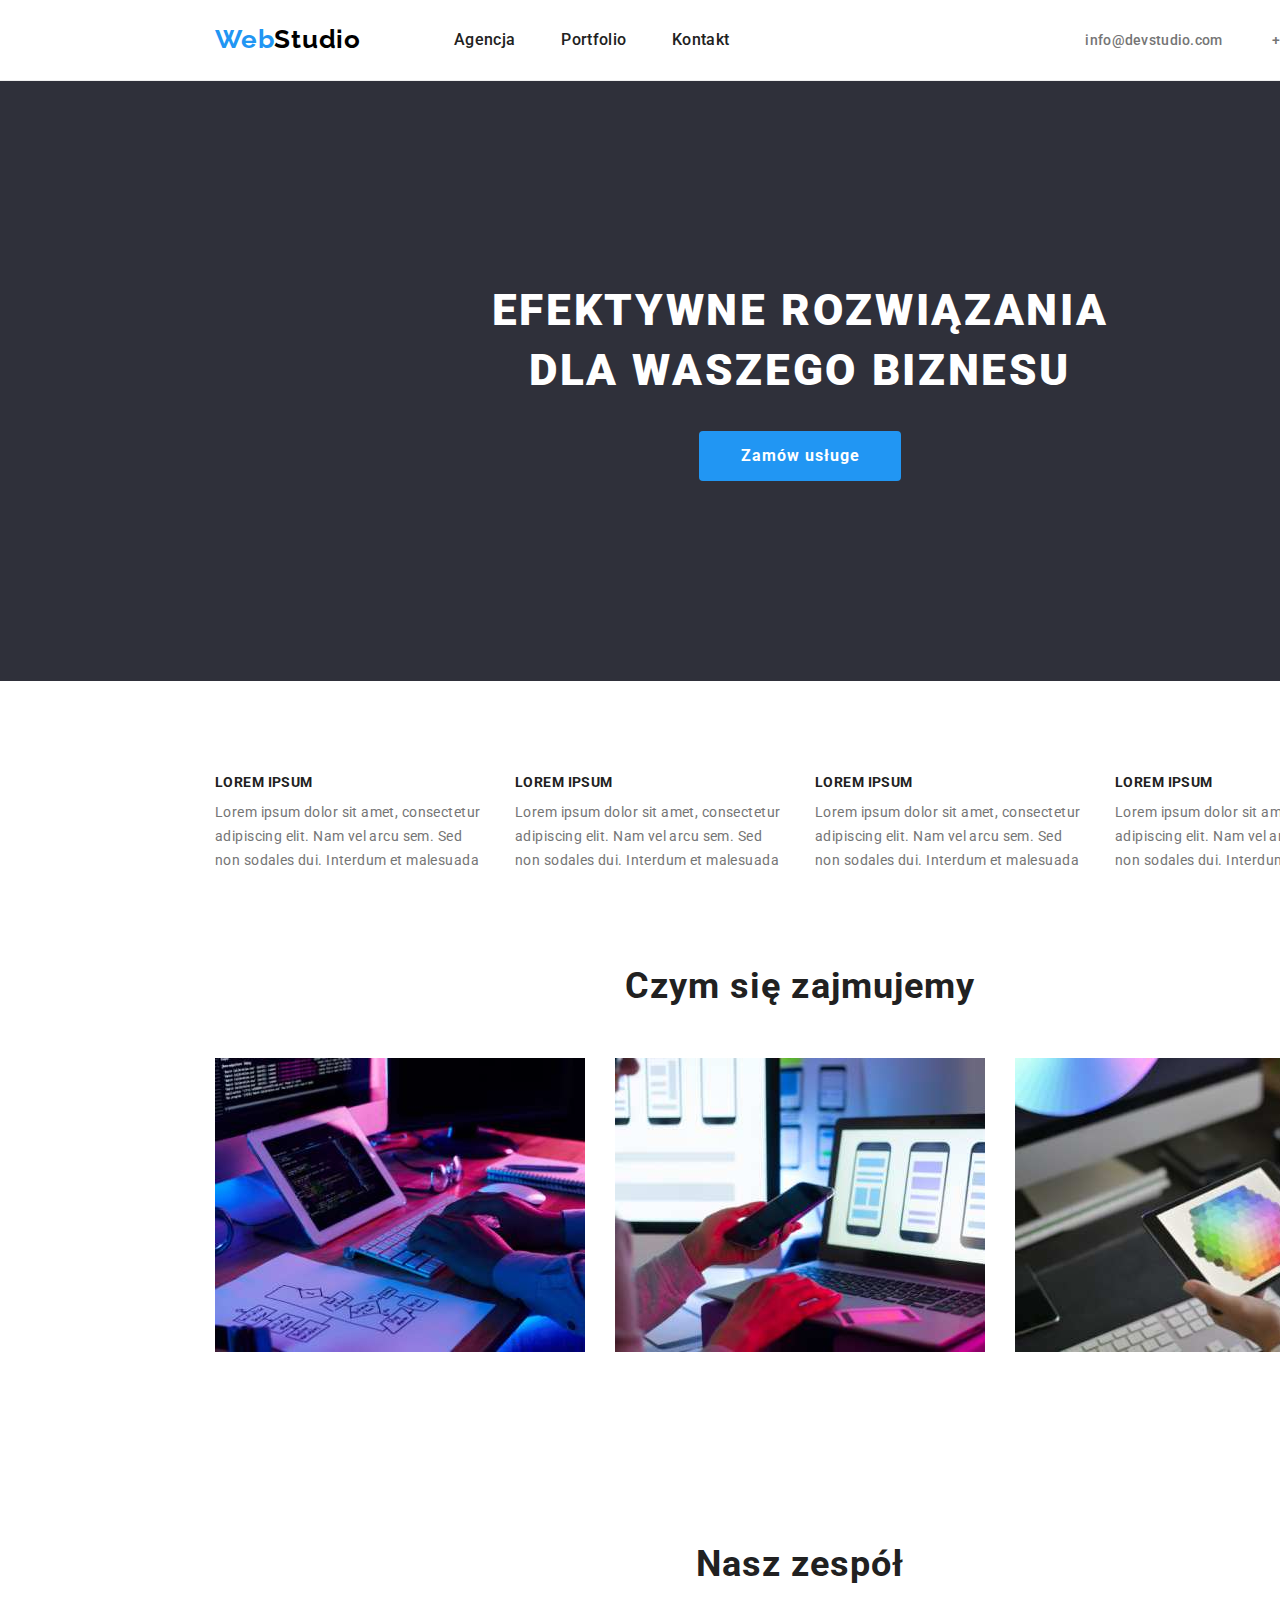
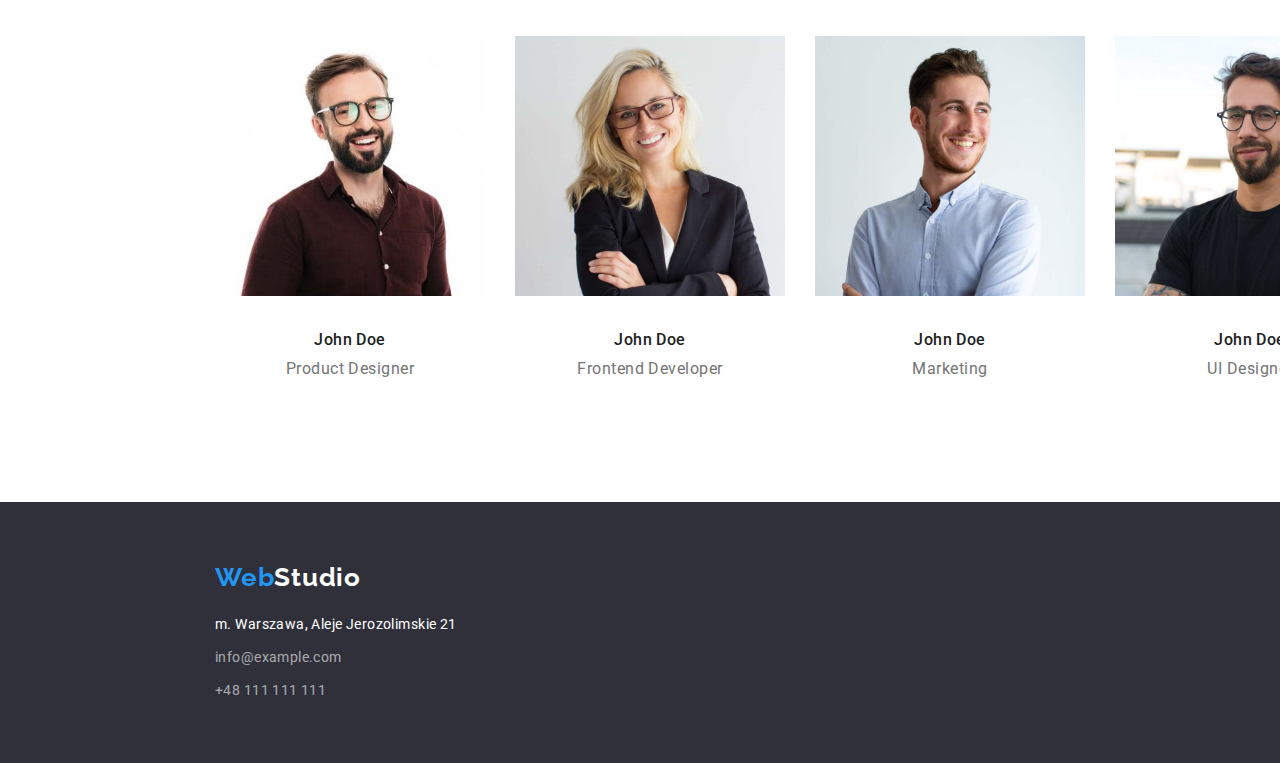
==== index.html @ 5341c06a "Initial commit" ====
<!DOCTYPE html>
<html lang="pl">
  <head>
    <meta charset="UTF-8" />
    <meta http-equiv="X-UA-Compatible" content="IE=edge" />
    <meta name="viewport" content="width=device-width, initial-scale=1.0" />
    <title>WebStudio</title>
    <link
      rel="styleshet"
      href="https://cdn.jsdelivr.net/npm/modern-normalize/modern-normalize.css"
    />
    <link rel="preconnect" href="https://fonts.googleapis.com" />
    <link rel="preconnect" href="https://fonts.gstatic.com" crossorigin />
    <link
      href="https://fonts.googleapis.com/css2?family=Raleway:wght@700&family=Roboto:wght@400;500;700;900&display=swap"
      rel="stylesheet"
    />
    <link href="./css/styles.css" rel="stylesheet" />
  </head>
  <body>
    <div class="border-header">
      <header class="heder-description container">
        <div class="header-section">
          <a class="header-logo" href="./index.html"
            ><span class="in-logo">Web</span>Studio</a
          >
          <nav class="navigation-description">
            <ul class="main-menu">
              <li class="nav-item">
                <a class="menu" href="./index.html">Agencja</a>
              </li>
              <li class="nav-item">
                <a class="menu" href="./portfolio.html">Portfolio</a>
              </li>
              <li class="nav-item"><a class="menu" href="#">Kontakt</a></li>
            </ul>
          </nav>
          <ul class="contact">
            <li>
              <a class="header-contact" href="mailto:info@devstudio.com"
                >info@devstudio.com</a
              >
            </li>
            <li>
              <a class="header-contact" href="tel:+48111111111"
                >+48 111 111 111</a
              >
            </li>
          </ul>
        </div>
      </header>
    </div>
    <div>
      <section class="descryption section">
        <h1 class="main-header-title">
          EFEKTYWNE ROZWIĄZANIA DLA WASZEGO BIZNESU
        </h1>
        <button class="main-button" type="button">Zamów usługe</button>
      </section>
    </div>

    <main class="container">
      <section class="section1-style section">
        <ul class="paragraph-style">
          <li>
            <h4 class="paragraph-title">LOREM IPSUM</h4>
            <p class="paragraph-text">
              Lorem ipsum dolor sit amet, consectetur adipiscing elit. Nam vel
              arcu sem. Sed non sodales dui. Interdum et malesuada
            </p>
          </li>
          <li>
            <h4 class="paragraph-title">LOREM IPSUM</h4>
            <p class="paragraph-text">
              Lorem ipsum dolor sit amet, consectetur adipiscing elit. Nam vel
              arcu sem. Sed non sodales dui. Interdum et malesuada
            </p>
          </li>
          <li>
            <h4 class="paragraph-title">LOREM IPSUM</h4>
            <p class="paragraph-text">
              Lorem ipsum dolor sit amet, consectetur adipiscing elit. Nam vel
              arcu sem. Sed non sodales dui. Interdum et malesuada
            </p>
          </li>
          <li>
            <h4 class="paragraph-title">LOREM IPSUM</h4>
            <p class="paragraph-text">
              Lorem ipsum dolor sit amet, consectetur adipiscing elit. Nam vel
              arcu sem. Sed non sodales dui. Interdum et malesuada
            </p>
          </li>
        </ul>
      </section>

      <sections class="section2-style section">
        <h2 class="section-title">Czym się zajmujemy</h2>

        <ul class="work-specification">
          <li>
            <img
              src="./images/computer.jpg"
              alt="hand on keybord"
              width="370"
              height="294"
            />
          </li>
          <li>
            <img
              src="./images/remote-control.jpg"
              alt="remote control"
              width="370"
              height="294"
            />
          </li>
          <li>
            <img
              src="./images/tablet.jpg"
              alt="tablet"
              width="370"
              height="294"
            />
          </li>
        </ul>
      </sections>

      <section class="section3-style section">
        <h2 class="section-title">Nasz zespół</h2>
        <ul class="team">
          <li>
            <figure class="team-item">
              <img
                src="./images/product-designer.jpg"
                alt="product designer"
                width="270"
                height="260"
              />
              <figcaption class="team-item-description">
                <h4 class="team-names">John Doe</h4>
                <p class="position-name">Product Designer</p>
              </figcaption>
            </figure>
          </li>

          <li>
            <figure class="team-item">
              <img
                src="./images/frontend-developer.jpg"
                alt="frontend-developer"
                width="270"
                height="260"
              />
              <figcaption class="team-item-description">
                <h4 class="team-names">John Doe</h4>
                <p class="position-name">Frontend Developer</p>
              </figcaption>
            </figure>
          </li>
          <li>
            <figure class="team-item">
              <img
                src="./images/marketing.jpg"
                alt="marketing"
                width="270"
                height="260"
              />
              <figcaption class="team-item-description">
                <h4 class="team-names">John Doe</h4>
                <p class="position-name">Marketing</p>
              </figcaption>
            </figure>
          </li>
          <li>
            <figure class="team-item">
              <img
                src="./images/ui-designer.jpg"
                alt="ui-designer"
                width="270"
                height="260"
              />
              <figcaption class="team-item-description">
                <h4 class="team-names">John Doe</h4>
                <p class="position-name">UI Designer</p>
              </figcaption>
            </figure>
          </li>
        </ul>
      </section>
    </main>
    <footer class="footer-style">
      <div class="container">
        <a class="footer-logo" href="./index.html"
          ><span class="in-logo">Web</span>Studio</a
        >
        <address class="address-description">
          <ul class="addres">
            <li class="adress-style">m. Warszawa, Aleje Jerozolimskie 21</li>
            <li>
              <a class="footer-contact" href="mailto:info@example.com"
                >info@example.com</a
              >
            </li>
            <li>
              <a class="footer-contact" href="tel:+48111111111"
                >+48 111 111 111</a
              >
            </li>
          </ul>
        </address>
      </div>
    </footer>
  </body>
</html>
---- css/styles.css ----
:root {
  --primary-color: rgba(117, 117, 117, 1);
  --secondary-color: rgba(255, 255, 255, 1);
  --semi-white-color: rgba(255, 255, 255, 0.6);
  --primary-black: rgba(33, 33, 33, 1);
  --blue-color: rgba(33, 150, 243, 1);
  --main-button-color: rgba(245, 244, 250, 1);
  --secondary-black: rgba(0, 0, 0, 1);
  --header-background-color: rgba(236, 236, 236, 1);
  --dark-color: rgba(47, 48, 58, 1);
  --grey-color: rgba(238, 238, 238, 1);
}

body {
  font-family: "Roboto", sans-serif;
  color: var(--primary-color);
  background-color: var(--secondary-color);
  width: 1600px;
  margin: 0px auto;
}
.menu {
  color: var(--primary-black);
  font-size: 16px;
  font-weight: 500;
  line-height: 1.14;
  text-decoration: none;
  letter-spacing: 0.02em;
}

.main-header-title {
  color: var(--secondary-color);
  font-weight: 900;
  font-size: 44px;
  line-height: 1.36;
  letter-spacing: 0.06em;
}

.section-title {
  color: var(--primary-black);
  font-weight: 700;
  font-size: 36px;
  line-height: 1.16;
  letter-spacing: 0.03em;
}

.menu:hover,
.menu:focus {
  color: var(--blue-color);
}

.header-contact {
  color: inherit;
  font-size: 14px;
  font-weight: 500;
  line-height: 1.14;
  text-decoration: none;
  letter-spacing: 0.02em;
}

.header-contact:hover,
.header-contact:focus {
  color: var(--blue-color);
}

.footer-style {
  background-color: var(--dark-color);
  background-size: 1600px;
  font-family: inherit;
  font-size: 14px;
  line-height: 1.71;
  font-style: inherit;
  letter-spacing: 0.03em;
}

.address-description {
  font-family: inherit;
  font-size: 14px;
  line-height: 1.71;
  font-style: inherit;
  letter-spacing: 0.03em;
}

.adress-style {
  color: var(--secondary-color);
  font-family: inherit;
  font-size: 14px;
  line-height: 1.71;
  font-style: inherit;
  letter-spacing: 0.03em;
}

.footer-contact {
  color: var(--semi-white-color);
  text-decoration: none;
  font-family: inherit;
  font-size: 14px;
  line-height: 1.71;
  font-style: inherit;
  letter-spacing: 0.03em;
}

.footer-contact:hover,
.footer-contact:focus {
  color: var(--blue-color);
}

.descryption {
  background-color: var(--dark-color);
}

.header-logo {
  font-family: "Raleway";
  color: var(--secondary-black);
  font-size: 26px;
  font-weight: 700;
  line-height: 1.19;
  text-decoration: none;
  letter-spacing: 0.03em;
}

.footer-logo {
  font-family: "Raleway";
  color: var(--secondary-color);
  font-size: 26px;
  font-weight: 700;
  line-height: 1.19;
  text-decoration: none;
  letter-spacing: 0.03em;
}

.in-logo {
  color: var(--blue-color);
}

.main-button {
  cursor: pointer;
  font-family: inherit;
  font-size: 16px;
  font-weight: 700;
  line-height: 1.88;
  color: var(--secondary-color);
  letter-spacing: 0.06em;
  background-color: var(--blue-color);

  border: none;
  border-radius: 4px;
}

.main-button:hover,
.main-button:focus {
  background-color: var(--main-button-color);
  color: var(--blue-color);
}

.button {
  cursor: pointer;
  font-family: inherit;
  font-size: 16px;
  font-weight: 500;
  line-height: 1.62;
  color: var(--primary-black);
  letter-spacing: 0.03em;
  background-color: var(--main-button-color);
  border: none;
  border-radius: 4px;
}

.button:hover,
.button:focus {
  background-color: var(--blue-color);
}

.paragraph-title {
  color: var(--primary-black);
  font-size: 14px;
  font-weight: 700;
  line-height: 1.14;
  letter-spacing: 0.03em;
}

.paragraph-text {
  color: inherit;
  font-size: 14px;
  line-height: 1.71;
  letter-spacing: 0.03em;
}

.team-names {
  color: var(--primary-black);
  font-size: 16px;
  font-weight: 500;
  line-height: 1.19;
  letter-spacing: 0.03em;
}
.position-name {
  color: inherit;
  font-size: 16px;
  line-height: 1.19;
  letter-spacing: 0.03em;
}

.portfolio-title {
  color: var(--primary-black);
  font-size: 18px;
  font-weight: 700;
  line-height: 2;
  letter-spacing: 0.06em;
}

.portfolio-subtitle {
  color: inherit;
  font-size: 16px;
  line-height: 1.88;
  letter-spacing: 0.03em;
}

/* do zadania #3 */

ul {
  list-style-type: none;
  padding: 0;
  margin: 0;
}

.container {
  width: 1200px;
  margin-left: 200px;
  padding-left: 15px;
}

.section {
  width: 1170px;
  padding-top: 94px;
  padding-bottom: 94px;
  margin: 0;
}

.border-header {
  border-bottom: 1px solid;
  border-color: var(--grey-color);
}

.heder-description {
  padding: 24px 15px 25px 15px;
}

.header-section {
  width: 1170px;
  display: flex;
  flex-direction: row;
  align-items: center;
  justify-content: flex-start;
}

.navigation-description {
  margin-left: 93px;
  /* display: flex; */
}
.main-menu {
  display: flex;
  flex-direction: row;
  padding: 0px;
  gap: 46px;
}

.contact {
  display: flex;
  flex-direction: row;
  gap: 50px;
  padding: 0;
  margin-left: 356px;
}

.descryption {
  margin: 0;
  display: flex;
  flex-direction: column;
  align-items: center;
  width: 696px;
  justify-content: center;
  padding-left: 452px;
  padding-right: 452px;
  padding-top: 200px;
  padding-bottom: 200px;
  gap: 30px;
}
.main-header-title {
  margin: 0;
  text-align: center;
  display: flex;
  justify-content: space-between;
}

.main-button {
  margin: 0;
  text-align: center;
  padding: 10px 41px 10px 42px;
}

.paragraph-style {
  margin: 0;
  display: flex;
  gap: 30px;
}

h4 {
  margin: 0;
}

p {
  margin: 0;
}

.paragraph-style li {
  margin: 0;
  display: flex;
  flex-direction: column;
  align-content: center;
  gap: 10px;
}

h2 {
  margin: 0;
}

.section2-style {
  display: flex;
  flex-direction: column;
  gap: 50px;
  text-align: center;
  align-items: center;
  padding-top: 0;
}

.work-specification {
  width: 1200px;
  display: flex;
  flex-direction: row;
  justify-content: center;
  gap: 30px;
}

.section3-style {
  margin: 0;
  display: flex;
  flex-direction: column;
  gap: 50px;
  text-align: center;
  align-items: center;
}

.team-item {
  margin: 0;
}

.team {
  width: 1170px;
  display: flex;
  flex-direction: row;
  justify-content: center;
  gap: 30px;
}

.team-item-description {
  display: flex;
  flex-direction: column;
  gap: 10px;
  padding: 30px 0;
}

.main-portfolio {
  margin-right: 0;
}
.portfolio-style {
  width: 1170px;
}

.button-description {
  margin-bottom: 50px;
  padding-top: 0;
}

.portfolio-menu {
  display: flex;
  justify-content: center;
  gap: 8px;
  width: auto;
}
.button {
  padding: 6px 22px;
}

.portfolio {
  display: flex;
  flex-wrap: wrap;
  justify-content: space-between;
  gap: 30px;
  /* flex-basis: calc((100%-60px) / 3);  przy takim zapisie wyrzuca błąd parsowania*/
  flex-basis: 370px;
}
.portfolio-item {
  width: 370px;
  border-bottom: 1px solid;

  border-color: var(--grey-color);
}

.portfolio-item-description {
  margin: 0;
  text-align: left;
}

.portfolio-subject {
  padding: 20px 24px;
  display: flex;
  flex-direction: column;
  justify-content: flex-start;
  gap: 4px;
}

.addres {
  display: flex;
  flex-direction: column;
  gap: 9px;
  padding: 0;
}

.footer-style {
  padding: 60px 0px 60px 0px;
}

.footer-style .container {
  display: flex;
  flex-direction: column;
  gap: 20px;
}
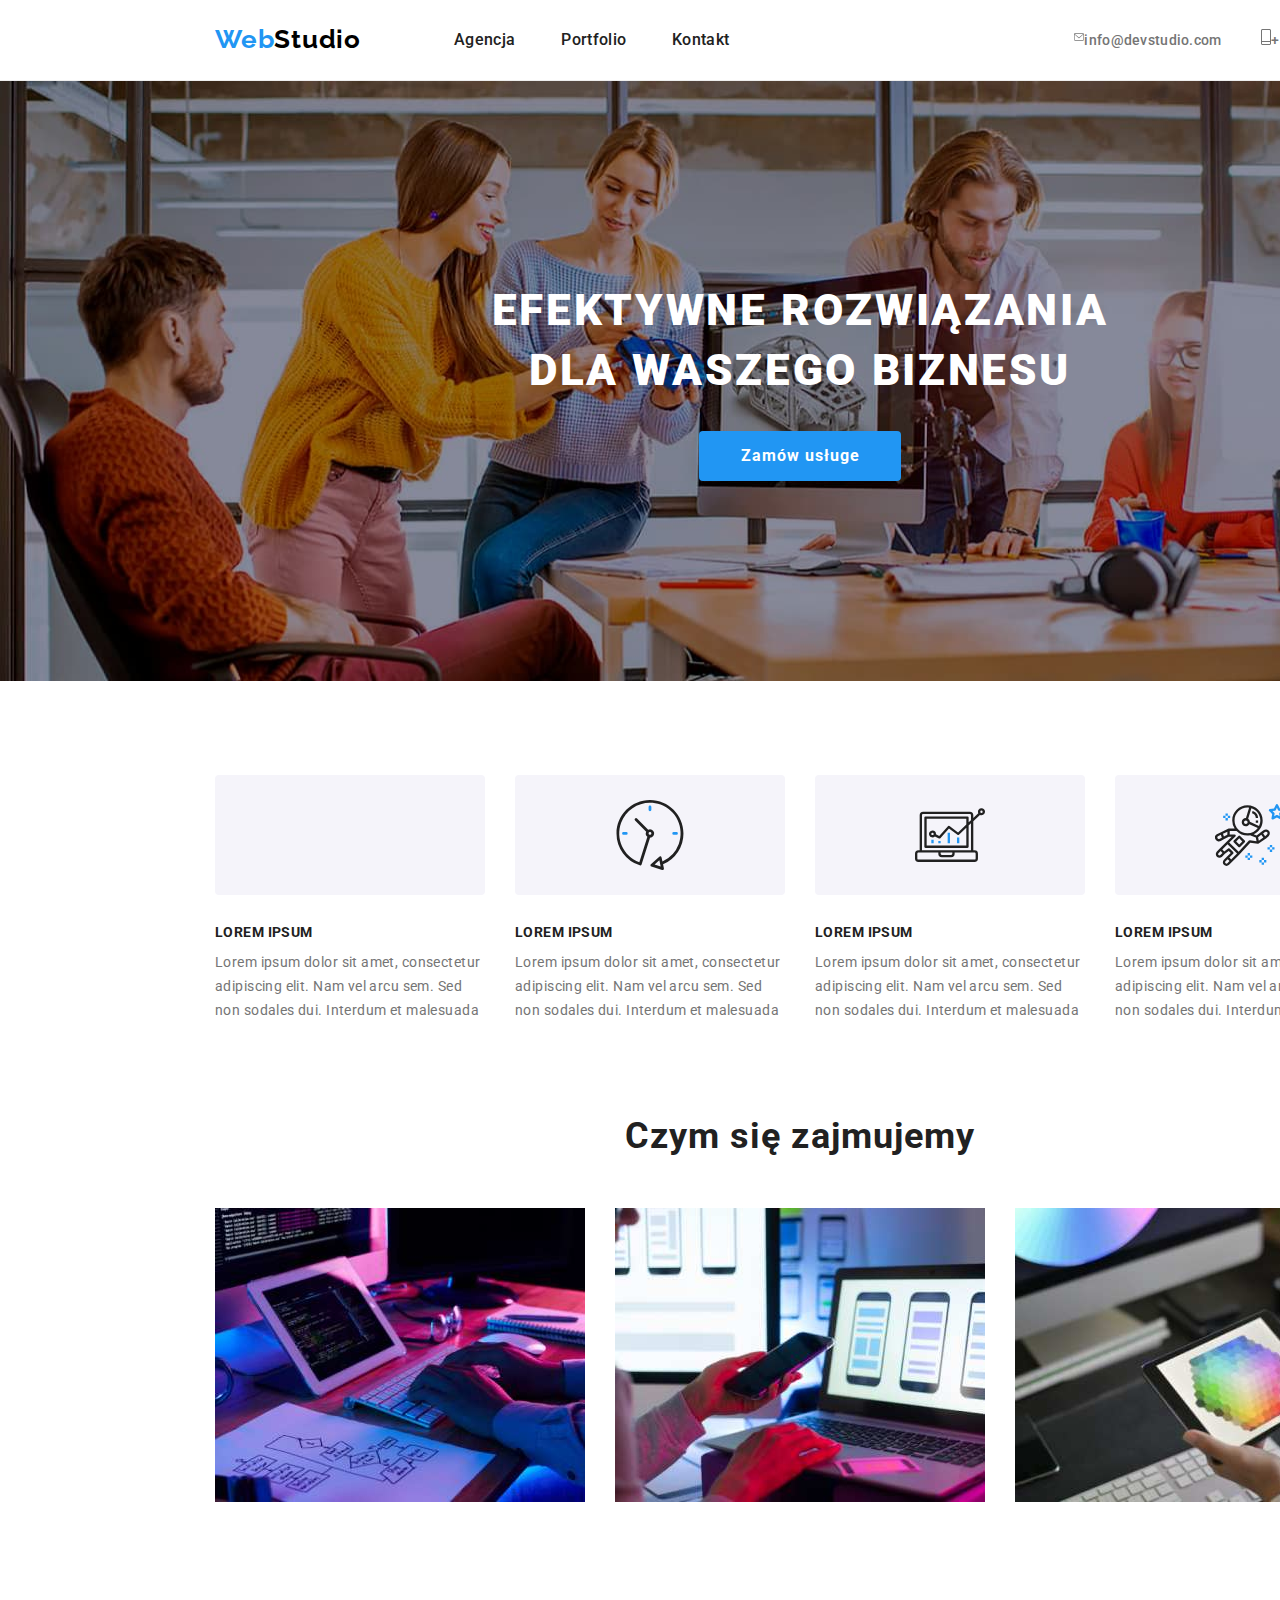
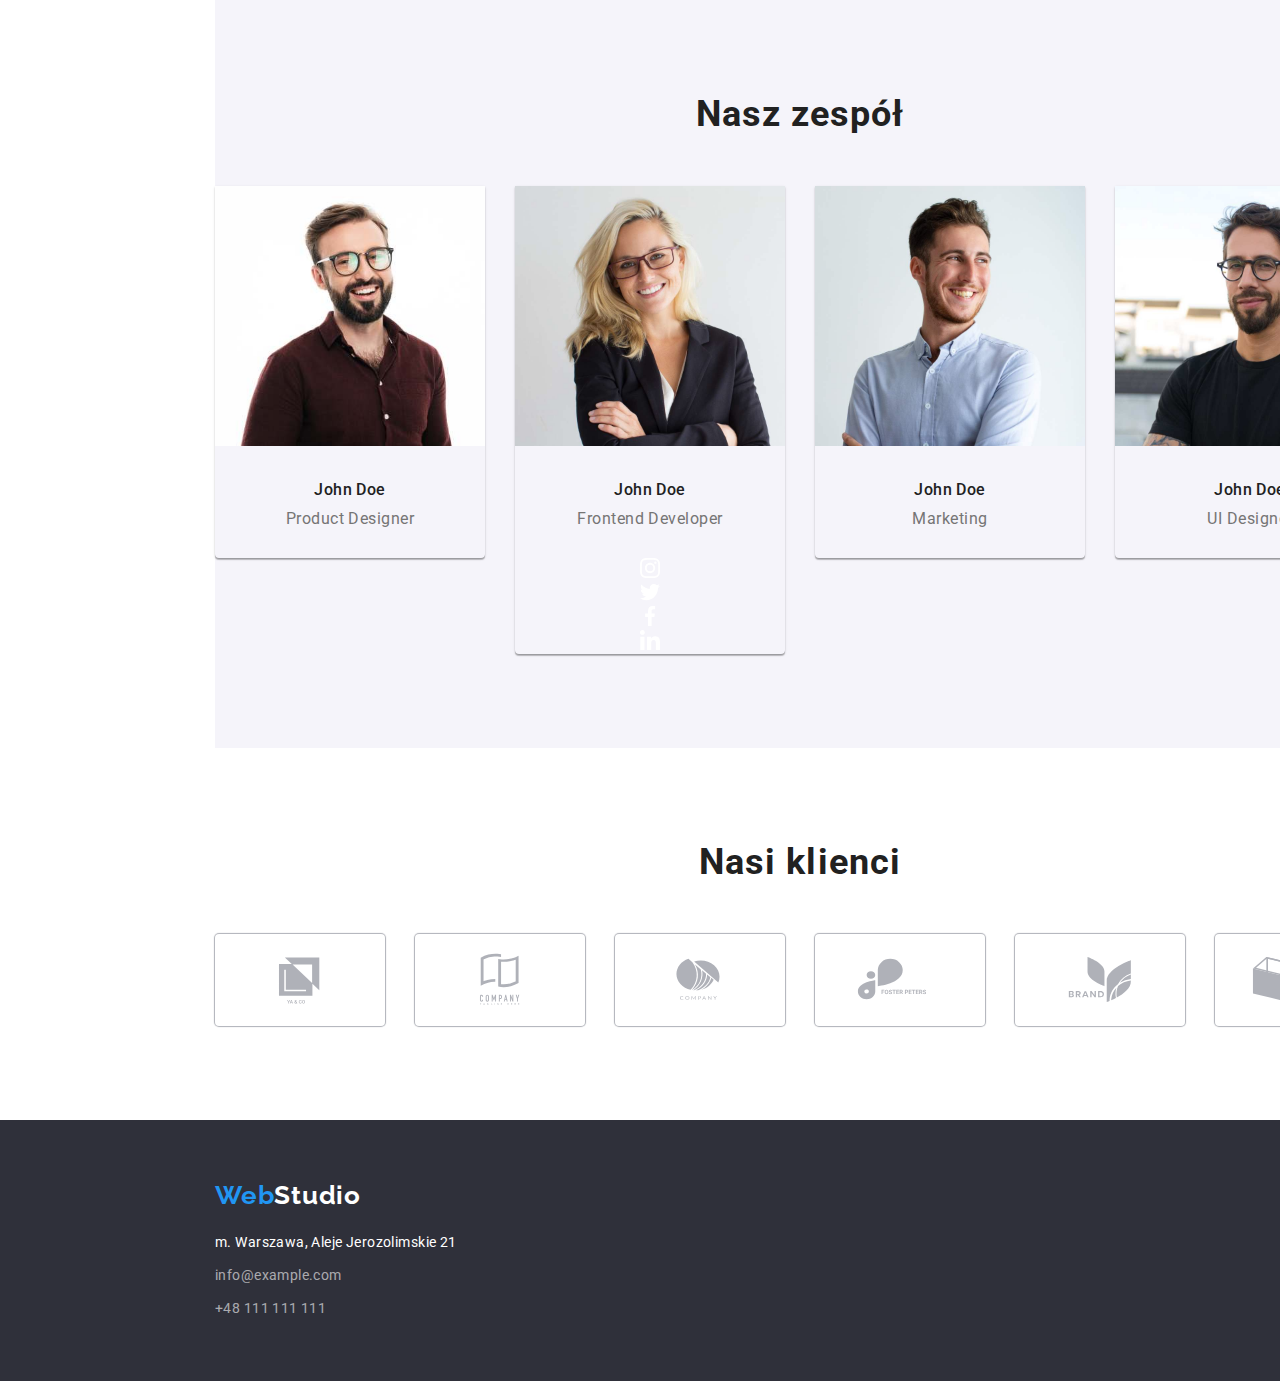
==== commit 80304b9e: "Update index.html" ====
--- a/index.html
+++ b/index.html
@@ -35,14 +35,19 @@
               <li class="nav-item"><a class="menu" href="#">Kontakt</a></li>
             </ul>
           </nav>
+
           <ul class="contact">
             <li>
               <a class="header-contact" href="mailto:info@devstudio.com"
+                ><svg class="envelope-icon" width="10" height="16">
+                  <use href="./images/icons.svg#icon-envelope"></use></svg
                 >info@devstudio.com</a
               >
             </li>
             <li>
               <a class="header-contact" href="tel:+48111111111"
+                ><svg class="phone-icon" width="10" height="16">
+                  <use href="./images/icons.svg#icon-phone"></use></svg
                 >+48 111 111 111</a
               >
             </li>
@@ -61,6 +66,30 @@
 
     <main class="container">
       <section class="section1-style section">
+        <div class="p-icon-style">
+          <ul class="p-icons">
+            <li class="p-icon">
+              <svg width="70px">
+                <use href="./images/icons.svg#icon-antena"></use>
+              </svg>
+            </li>
+            <li class="p-icon">
+              <svg width="70px">
+                <use href="./images/icons.svg#icon-clock"></use>
+              </svg>
+            </li>
+            <li class="p-icon">
+              <svg width="70px">
+                <use href="./images/icons.svg#icon-diagram"></use>
+              </svg>
+            </li>
+            <li class="p-icon">
+              <svg width="70px">
+                <use href="./images/icons.svg#icon-astronaut"></use>
+              </svg>
+            </li>
+          </ul>
+        </div>
         <ul class="paragraph-style">
           <li>
             <h4 class="paragraph-title">LOREM IPSUM</h4>
@@ -154,6 +183,28 @@
                 <h4 class="team-names">John Doe</h4>
                 <p class="position-name">Frontend Developer</p>
               </figcaption>
+              <ul>
+                <li>
+                  <svg width="20px" height="20px">
+                    <use href="./images/icons.svg#icon-instagram"></use>
+                  </svg>
+                </li>
+                <li>
+                  <svg width="20px" height="20px">
+                    <use href="./images/icons.svg#icon-twitter-1"></use>
+                  </svg>
+                </li>
+                <li>
+                  <svg width="20px" height="20px">
+                    <use href="./images/icons.svg#icon-facebook"></use>
+                  </svg>
+                </li>
+                <li>
+                  <svg width="20px" height="20px">
+                    <use href="./images/icons.svg#icon-linkedin"></use>
+                  </svg>
+                </li>
+              </ul>
             </figure>
           </li>
           <li>
@@ -186,6 +237,41 @@
           </li>
         </ul>
       </section>
+      <div class="customers section">
+        <h2 class="section-title">Nasi klienci</h2>
+        <ul class="client-logo-description">
+          <li class="client-logo-shield">
+            <svg class="client-logo" width="106px" height="60px">
+              <use href="./images/icons.svg#icon-first-client"></use>
+            </svg>
+          </li>
+          <li class="client-logo-shield">
+            <svg class="client-logo" width="106px" height="60px">
+              <use href="./images/icons.svg#icon-second-client"></use>
+            </svg>
+          </li>
+          <li class="client-logo-shield">
+            <svg class="client-logo" width="106px" height="60px">
+              <use href="./images/icons.svg#icon-third-client"></use>
+            </svg>
+          </li>
+          <li class="client-logo-shield">
+            <svg class="client-logo" width="106px" height="60px">
+              <use href="./images/icons.svg#icon-fourth-client"></use>
+            </svg>
+          </li>
+          <li class="client-logo-shield">
+            <svg class="client-logo" width="106px" height="60px">
+              <use href="./images/icons.svg#icon-fifth-client"></use>
+            </svg>
+          </li>
+          <li class="client-logo-shield">
+            <svg class="client-logo" width="106px" height="60px">
+              <use href="./images/icons.svg#icon-sixth-client"></use>
+            </svg>
+          </li>
+        </ul>
+      </div>
     </main>
     <footer class="footer-style">
       <div class="container">
@@ -208,6 +294,31 @@
           </ul>
         </address>
       </div>
+      <div class="footter-social-links">
+        <h4 class="footer-social-title">Dołącz do nas</h4>
+        <ul class="social-icon">
+          <li class="social-shield">
+            <svg class="social-item" width="20px" height="20px">
+              <use href="./images/icons.svg#icon-instagram"></use>
+            </svg>
+          </li>
+          <li class="social-shield">
+            <svg class="social-item" width="20px" height="20px">
+              <use href="./images/icons.svg#icon-twitter-1"></use>
+            </svg>
+          </li>
+          <li class="social-shield">
+            <svg class="social-item" width="20px" height="20px">
+              <use href="./images/icons.svg#icon-facebook"></use>
+            </svg>
+          </li>
+          <li class="social-shield">
+            <svg class="social-item" width="20px" height="20px">
+              <use href="./images/icons.svg#icon-linkedin"></use>
+            </svg>
+          </li>
+        </ul>
+      </div>
     </footer>
   </body>
 </html>
--- a/css/styles.css
+++ b/css/styles.css
@@ -2,6 +2,7 @@
   --primary-color: rgba(117, 117, 117, 1);
   --secondary-color: rgba(255, 255, 255, 1);
   --semi-white-color: rgba(255, 255, 255, 0.6);
+  --dark-grey-color: rgba(255, 255, 255, 0.1);
   --primary-black: rgba(33, 33, 33, 1);
   --blue-color: rgba(33, 150, 243, 1);
   --main-button-color: rgba(245, 244, 250, 1);
@@ -9,6 +10,7 @@
   --header-background-color: rgba(236, 236, 236, 1);
   --dark-color: rgba(47, 48, 58, 1);
   --grey-color: rgba(238, 238, 238, 1);
+  --secondary-grey: rgba(175, 177, 184, 1);
 }
 
 body {
@@ -168,6 +170,8 @@
 .button:hover,
 .button:focus {
   background-color: var(--blue-color);
+  box-shadow: 0 2px 2px 0 rgba(0, 0, 0, 0.12), 0 1px 2px 0 rgba(0, 0, 0, 0.08),
+    0 3px 1px 0 rgba(0, 0, 0, 0.01);
 }
 
 .paragraph-title {
@@ -254,7 +258,6 @@
 
 .navigation-description {
   margin-left: 93px;
-  /* display: flex; */
 }
 .main-menu {
   display: flex;
@@ -266,9 +269,9 @@
 .contact {
   display: flex;
   flex-direction: row;
-  gap: 50px;
+  gap: 30px;
   padding: 0;
-  margin-left: 356px;
+  margin-left: 345px;
 }
 
 .descryption {
@@ -283,6 +286,7 @@
   padding-top: 200px;
   padding-bottom: 200px;
   gap: 30px;
+  background-image: url(../images/background\ main-button.jpg);
 }
 .main-header-title {
   margin: 0;
@@ -323,6 +327,12 @@
   margin: 0;
 }
 
+.section1-style {
+  display: flex;
+  flex-direction: column;
+  gap: 30px;
+}
+
 .section2-style {
   display: flex;
   flex-direction: column;
@@ -342,15 +352,21 @@
 
 .section3-style {
   margin: 0;
+  
   display: flex;
   flex-direction: column;
   gap: 50px;
   text-align: center;
   align-items: center;
+  background-color: var(--main-button-color);
+  
 }
 
 .team-item {
   margin: 0;
+  box-shadow: 0 2px 1px 0 rgba(0, 0, 0, 0.2), 0 1px 1px 0 rgba(0, 0, 0, 0.14),
+    0 1px 3px 0 rgba(0, 0, 0, 0.12);
+  border-radius: 0px 0px 4px 4px;
 }
 
 .team {
@@ -400,14 +416,23 @@
 }
 .portfolio-item {
   width: 370px;
+  /* border-bottom: 1px solid; */
   border-bottom: 1px solid;
-
   border-color: var(--grey-color);
+  box-shadow: 0 0 1px 1px rgba(238, 238, 238, 1);
+  /* background-color: rgba(255, 255, 255, 1); */
+}
+
+.portfolio-item:hover,
+.portfolio-item:focus {
+  box-shadow: 1px 4px 6px 0px rgba(0, 0, 0, 0.16),
+    0px 4px 4px 0px rgba(0, 0, 0, 0.06), 1px 1px 1px 0px rgba(0, 0, 0, 0.12);
 }
 
 .portfolio-item-description {
   margin: 0;
   text-align: left;
+  cursor: pointer;
 }
 
 .portfolio-subject {
@@ -434,3 +459,98 @@
   flex-direction: column;
   gap: 20px;
 }
+
+.phone-icon {
+  margin-left: 10px;
+
+  /* fill: blue; */
+
+  /* color: var(--blue-color);
+  --color2: var(--blue-color)
+  --color1: var(--blue-color) */
+}
+
+.customers {
+    display: flex;
+  flex-direction: column;
+  gap: 50px;
+  text-align: center;
+  align-items: center;
+}
+.client-logo-description {
+  display: flex;
+  flex-direction: row;
+  gap: 30px;
+}
+.client-logo-shield {
+  margin: 0;
+
+  width: 170px;
+  height: 92px;
+  display: flex;
+
+  justify-content: center;
+  align-items: center;
+  box-shadow: 0 0 1px 1px var(--secondary-grey);
+
+  border-radius: 4px;
+}
+
+.p-icons {
+  margin: 0;
+  display: flex;
+  flex-direction: row;
+  gap: 30px;
+}
+
+.p-icon {
+  width: 270px;
+  height: 120px;
+  display: flex;
+  justify-content: center;
+  background-color: var(--main-button-color);
+  border-radius: 4px;
+}
+
+.footer-social-links {
+  margin-left: 70px;
+}
+
+.footer-social-title {
+  font-family: inherit;
+  font-size: 14px;
+  font-weight: 700;
+  line-height: 1.17;
+  color: var(--secondary-color)
+
+}
+
+.footer-style {
+  display: flex;
+  flex-direction: row;
+  justify-content: ;
+
+}
+
+.social-shield {
+  display: flex;
+  width: 44px;
+  height: 44px;
+  background-color: var(--dark-grey-color);
+  border-radius: 50%;
+  justify-content: center;
+  align-items: center;
+
+}
+.social-icon {
+  display: flex;
+  flex-direction: row;
+  gap: 10px;
+  --color4:var(--secondary-color))
+
+}
+
+.social-shield:hover,
+.social-shield:focus {
+  background-color: var(--blue-color);
+}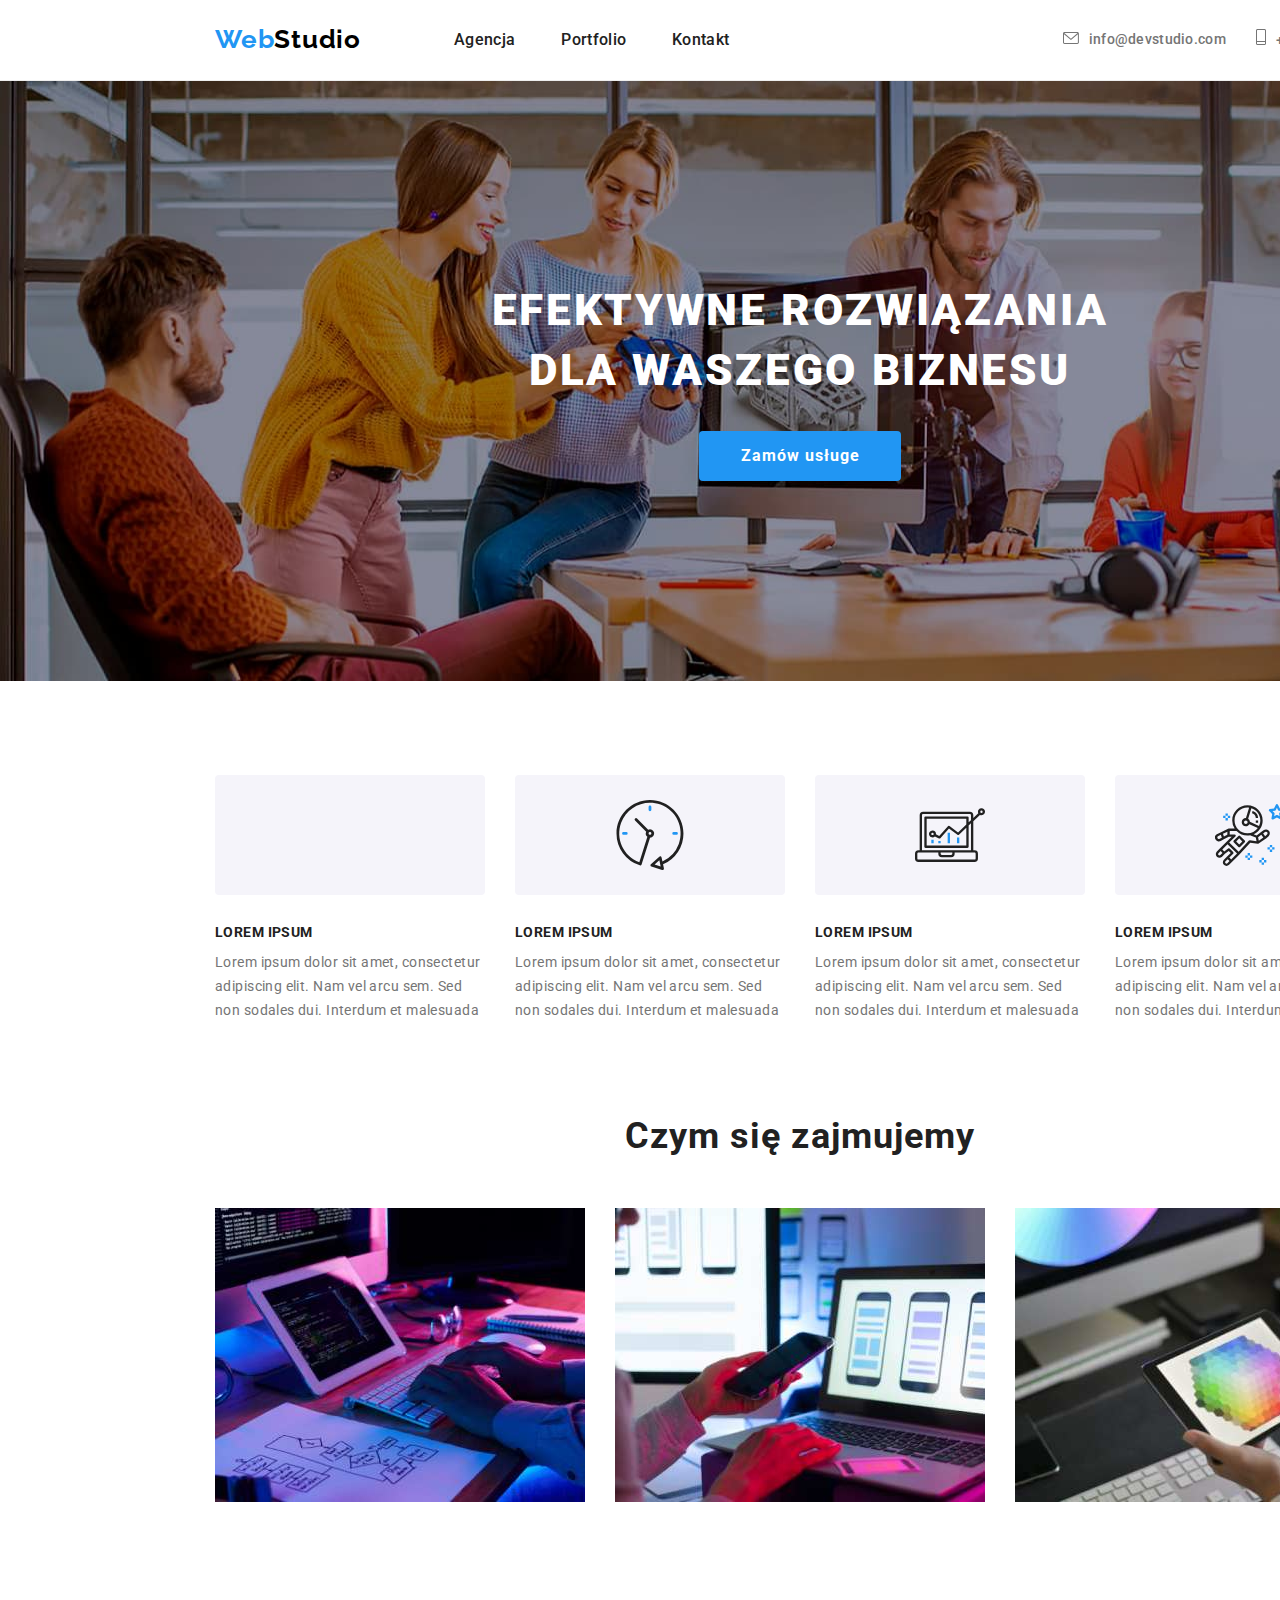
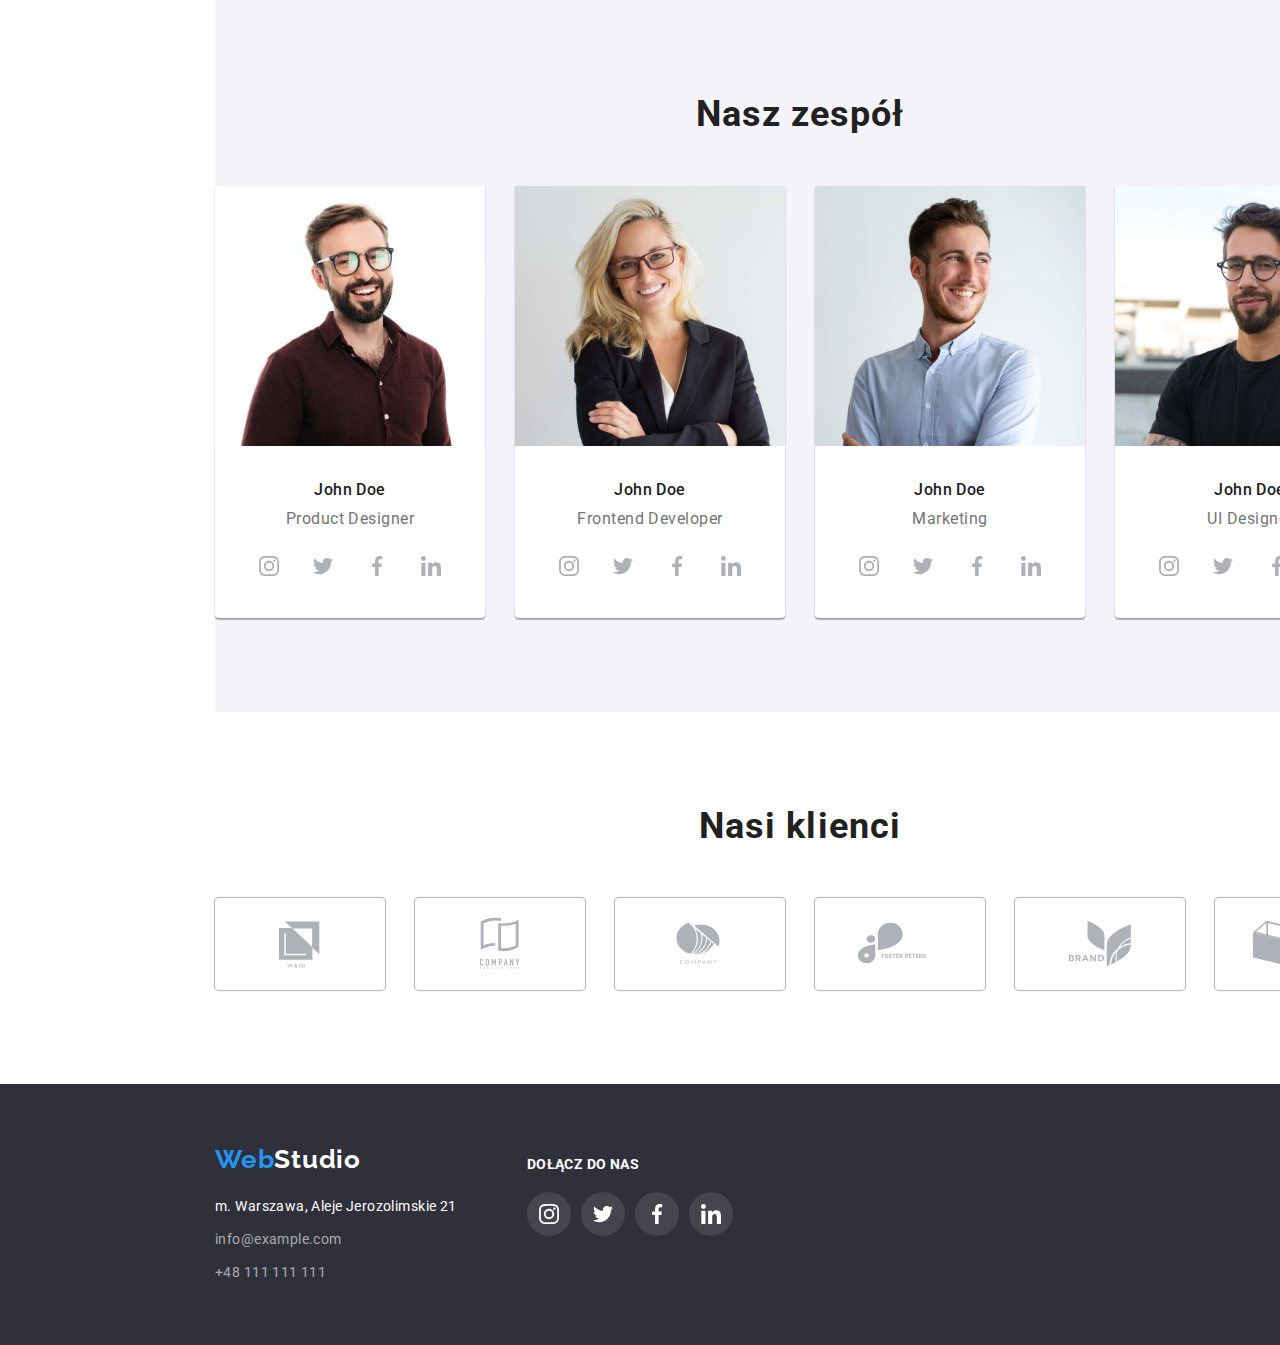
==== commit c877d878: "Update index.html" ====
--- a/index.html
+++ b/index.html
@@ -39,7 +39,7 @@
           <ul class="contact">
             <li>
               <a class="header-contact" href="mailto:info@devstudio.com"
-                ><svg class="envelope-icon" width="10" height="16">
+                ><svg class="envelope-icon" width="16" height="12">
                   <use href="./images/icons.svg#icon-envelope"></use></svg
                 >info@devstudio.com</a
               >
@@ -167,6 +167,28 @@
               <figcaption class="team-item-description">
                 <h4 class="team-names">John Doe</h4>
                 <p class="position-name">Product Designer</p>
+                <ul class="team-social">
+                  <li class="team-social-icon">
+                    <svg class="team-social-item" width="20px" height="20px">
+                      <use href="./images/icons.svg#icon-instagram"></use>
+                    </svg>
+                  </li>
+                  <li class="team-social-icon">
+                    <svg class="team-social-item" width="20px" height="20px">
+                      <use href="./images/icons.svg#icon-twitter-1"></use>
+                    </svg>
+                  </li>
+                  <li class="team-social-icon">
+                    <svg class="team-social-item" width="20px" height="20px">
+                      <use href="./images/icons.svg#icon-facebook"></use>
+                    </svg>
+                  </li>
+                  <li class="team-social-icon">
+                    <svg class="team-social-item" width="20px" height="20px">
+                      <use href="./images/icons.svg#icon-linkedin"></use>
+                    </svg>
+                  </li>
+                </ul>
               </figcaption>
             </figure>
           </li>
@@ -182,29 +204,29 @@
               <figcaption class="team-item-description">
                 <h4 class="team-names">John Doe</h4>
                 <p class="position-name">Frontend Developer</p>
+                <ul class="team-social">
+                  <li class="team-social-icon">
+                    <svg class="team-social-item" width="20px" height="20px">
+                      <use href="./images/icons.svg#icon-instagram"></use>
+                    </svg>
+                  </li>
+                  <li class="team-social-icon">
+                    <svg class="team-social-item" width="20px" height="20px">
+                      <use href="./images/icons.svg#icon-twitter-1"></use>
+                    </svg>
+                  </li>
+                  <li class="team-social-icon">
+                    <svg class="team-social-item" width="20px" height="20px">
+                      <use href="./images/icons.svg#icon-facebook"></use>
+                    </svg>
+                  </li>
+                  <li class="team-social-icon">
+                    <svg class="team-social-item" width="20px" height="20px">
+                      <use href="./images/icons.svg#icon-linkedin"></use>
+                    </svg>
+                  </li>
+                </ul>
               </figcaption>
-              <ul>
-                <li>
-                  <svg width="20px" height="20px">
-                    <use href="./images/icons.svg#icon-instagram"></use>
-                  </svg>
-                </li>
-                <li>
-                  <svg width="20px" height="20px">
-                    <use href="./images/icons.svg#icon-twitter-1"></use>
-                  </svg>
-                </li>
-                <li>
-                  <svg width="20px" height="20px">
-                    <use href="./images/icons.svg#icon-facebook"></use>
-                  </svg>
-                </li>
-                <li>
-                  <svg width="20px" height="20px">
-                    <use href="./images/icons.svg#icon-linkedin"></use>
-                  </svg>
-                </li>
-              </ul>
             </figure>
           </li>
           <li>
@@ -218,6 +240,28 @@
               <figcaption class="team-item-description">
                 <h4 class="team-names">John Doe</h4>
                 <p class="position-name">Marketing</p>
+                <ul class="team-social">
+                  <li class="team-social-icon">
+                    <svg class="team-social-item" width="20px" height="20px">
+                      <use href="./images/icons.svg#icon-instagram"></use>
+                    </svg>
+                  </li>
+                  <li class="team-social-icon">
+                    <svg class="team-social-item" width="20px" height="20px">
+                      <use href="./images/icons.svg#icon-twitter-1"></use>
+                    </svg>
+                  </li>
+                  <li class="team-social-icon">
+                    <svg class="team-social-item" width="20px" height="20px">
+                      <use href="./images/icons.svg#icon-facebook"></use>
+                    </svg>
+                  </li>
+                  <li class="team-social-icon">
+                    <svg class="team-social-item" width="20px" height="20px">
+                      <use href="./images/icons.svg#icon-linkedin"></use>
+                    </svg>
+                  </li>
+                </ul>
               </figcaption>
             </figure>
           </li>
@@ -232,11 +276,34 @@
               <figcaption class="team-item-description">
                 <h4 class="team-names">John Doe</h4>
                 <p class="position-name">UI Designer</p>
+                <ul class="team-social">
+                  <li class="team-social-icon">
+                    <svg class="team-social-item" width="20px" height="20px">
+                      <use href="./images/icons.svg#icon-instagram"></use>
+                    </svg>
+                  </li>
+                  <li class="team-social-icon">
+                    <svg class="team-social-item" width="20px" height="20px">
+                      <use href="./images/icons.svg#icon-twitter-1"></use>
+                    </svg>
+                  </li>
+                  <li class="team-social-icon">
+                    <svg class="team-social-item" width="20px" height="20px">
+                      <use href="./images/icons.svg#icon-facebook"></use>
+                    </svg>
+                  </li>
+                  <li class="team-social-icon">
+                    <svg class="team-social-item" width="20px" height="20px">
+                      <use href="./images/icons.svg#icon-linkedin"></use>
+                    </svg>
+                  </li>
+                </ul>
               </figcaption>
             </figure>
           </li>
         </ul>
       </section>
+
       <div class="customers section">
         <h2 class="section-title">Nasi klienci</h2>
         <ul class="client-logo-description">
@@ -275,49 +342,51 @@
     </main>
     <footer class="footer-style">
       <div class="container">
-        <a class="footer-logo" href="./index.html"
-          ><span class="in-logo">Web</span>Studio</a
-        >
-        <address class="address-description">
-          <ul class="addres">
-            <li class="adress-style">m. Warszawa, Aleje Jerozolimskie 21</li>
-            <li>
-              <a class="footer-contact" href="mailto:info@example.com"
-                >info@example.com</a
-              >
-            </li>
-            <li>
-              <a class="footer-contact" href="tel:+48111111111"
-                >+48 111 111 111</a
-              >
+        <div class="address-box">
+          <a class="footer-logo" href="./index.html"
+            ><span class="in-logo">Web</span>Studio</a
+          >
+          <address class="address-description">
+            <ul class="addres">
+              <li class="adress-style">m. Warszawa, Aleje Jerozolimskie 21</li>
+              <li>
+                <a class="footer-contact" href="mailto:info@example.com"
+                  >info@example.com</a
+                >
+              </li>
+              <li>
+                <a class="footer-contact" href="tel:+48111111111"
+                  >+48 111 111 111</a
+                >
+              </li>
+            </ul>
+          </address>
+        </div>
+        <div class="footer-social-links">
+          <h4 class="footer-social-title">Dołącz do nas</h4>
+          <ul class="social-icon">
+            <li class="social-shield">
+              <svg class="social-item" width="20px" height="20px">
+                <use href="./images/icons.svg#icon-instagram"></use>
+              </svg>
+            </li>
+            <li class="social-shield">
+              <svg class="social-item" width="20px" height="20px">
+                <use href="./images/icons.svg#icon-twitter-1"></use>
+              </svg>
+            </li>
+            <li class="social-shield">
+              <svg class="social-item" width="20px" height="20px">
+                <use href="./images/icons.svg#icon-facebook"></use>
+              </svg>
+            </li>
+            <li class="social-shield">
+              <svg class="social-item" width="20px" height="20px">
+                <use href="./images/icons.svg#icon-linkedin"></use>
+              </svg>
             </li>
           </ul>
-        </address>
-      </div>
-      <div class="footter-social-links">
-        <h4 class="footer-social-title">Dołącz do nas</h4>
-        <ul class="social-icon">
-          <li class="social-shield">
-            <svg class="social-item" width="20px" height="20px">
-              <use href="./images/icons.svg#icon-instagram"></use>
-            </svg>
-          </li>
-          <li class="social-shield">
-            <svg class="social-item" width="20px" height="20px">
-              <use href="./images/icons.svg#icon-twitter-1"></use>
-            </svg>
-          </li>
-          <li class="social-shield">
-            <svg class="social-item" width="20px" height="20px">
-              <use href="./images/icons.svg#icon-facebook"></use>
-            </svg>
-          </li>
-          <li class="social-shield">
-            <svg class="social-item" width="20px" height="20px">
-              <use href="./images/icons.svg#icon-linkedin"></use>
-            </svg>
-          </li>
-        </ul>
+        </div>
       </div>
     </footer>
   </body>
--- a/css/styles.css
+++ b/css/styles.css
@@ -9,6 +9,7 @@
   --secondary-black: rgba(0, 0, 0, 1);
   --header-background-color: rgba(236, 236, 236, 1);
   --dark-color: rgba(47, 48, 58, 1);
+  --second-dark: rgba(47, 48, 58, 0.4);
   --grey-color: rgba(238, 238, 238, 1);
   --secondary-grey: rgba(175, 177, 184, 1);
 }
@@ -18,7 +19,7 @@
   color: var(--primary-color);
   background-color: var(--secondary-color);
   width: 1600px;
-  margin: 0px auto;
+  margin: auto;
 }
 .menu {
   color: var(--primary-black);
@@ -62,6 +63,7 @@
 .header-contact:hover,
 .header-contact:focus {
   color: var(--blue-color);
+  stroke: var(--blue-color);
 }
 
 .footer-style {
@@ -107,7 +109,8 @@
 }
 
 .descryption {
-  background-color: var(--dark-color);
+  /* background-color: var(--dark-color), */
+  /* var(--second-dark); */
 }
 
 .header-logo {
@@ -146,6 +149,7 @@
 
   border: none;
   border-radius: 4px;
+  box-shadow: 0 4 4 0 rgb(0 0 0 0.15);
 }
 
 .main-button:hover,
@@ -227,13 +231,15 @@
 }
 
 .container {
+  margin: 0;
   width: 1200px;
-  margin-left: 200px;
-  padding-left: 15px;
+  margin-left: 215px;
+  /* padding-left: 15px; */
 }
 
 .section {
   width: 1170px;
+
   padding-top: 94px;
   padding-bottom: 94px;
   margin: 0;
@@ -245,19 +251,22 @@
 }
 
 .heder-description {
-  padding: 24px 15px 25px 15px;
+  padding: 24px 0px 25px 0px;
 }
 
 .header-section {
   width: 1170px;
-  display: flex;
-  flex-direction: row;
-  align-items: center;
-  justify-content: flex-start;
+
+  display: flex;
+  flex-direction: row;
+  align-items: center;
+  /* justify-content: flex-start; */
+  justify-content: space-between;
 }
 
 .navigation-description {
   margin-left: 93px;
+  flex-grow: 2;
 }
 .main-menu {
   display: flex;
@@ -271,7 +280,7 @@
   flex-direction: row;
   gap: 30px;
   padding: 0;
-  margin-left: 345px;
+  /* margin-left: 340px; */
 }
 
 .descryption {
@@ -286,7 +295,8 @@
   padding-top: 200px;
   padding-bottom: 200px;
   gap: 30px;
-  background-image: url(../images/background\ main-button.jpg);
+  background-color: var(--second-dark);
+  background-image: url(../images/background-main-button.jpg);
 }
 .main-header-title {
   margin: 0;
@@ -328,6 +338,7 @@
 }
 
 .section1-style {
+  margin: 0;
   display: flex;
   flex-direction: column;
   gap: 30px;
@@ -352,14 +363,13 @@
 
 .section3-style {
   margin: 0;
-  
+
   display: flex;
   flex-direction: column;
   gap: 50px;
   text-align: center;
   align-items: center;
   background-color: var(--main-button-color);
-  
 }
 
 .team-item {
@@ -367,6 +377,7 @@
   box-shadow: 0 2px 1px 0 rgba(0, 0, 0, 0.2), 0 1px 1px 0 rgba(0, 0, 0, 0.14),
     0 1px 3px 0 rgba(0, 0, 0, 0.12);
   border-radius: 0px 0px 4px 4px;
+  background-color: var(--secondary-color);
 }
 
 .team {
@@ -455,13 +466,32 @@
 }
 
 .footer-style .container {
+  margin: 0;
+  padding-left: 30px;
+  /* padding-left=15px[.container]+15px[<main> .section] */
+  display: flex;
+  flex-direction: row;
+  gap: 70px;
+}
+
+.address-box {
+  font-style: inherit;
+  font-family: inherit;
   display: flex;
   flex-direction: column;
   gap: 20px;
 }
 
+.address-style {
+}
+
+.envelope-icon {
+  margin-right: 10px;
+}
 .phone-icon {
-  margin-left: 10px;
+  margin-right: 10px;
+
+  /* margin-left: 10px; */
 
   /* fill: blue; */
 
@@ -471,7 +501,7 @@
 }
 
 .customers {
-    display: flex;
+  display: flex;
   flex-direction: column;
   gap: 50px;
   text-align: center;
@@ -513,7 +543,11 @@
 }
 
 .footer-social-links {
-  margin-left: 70px;
+  display: flex;
+  flex-direction: column;
+  gap: 20px;
+  padding-top: 12px;
+  /* padding top=72px-60px */
 }
 
 .footer-social-title {
@@ -521,15 +555,15 @@
   font-size: 14px;
   font-weight: 700;
   line-height: 1.17;
-  color: var(--secondary-color)
-
+  letter-spacing: 0.03em;
+  color: var(--secondary-color);
+  text-transform: uppercase;
 }
 
 .footer-style {
   display: flex;
   flex-direction: row;
-  justify-content: ;
-
+  justify-content: center;
 }
 
 .social-shield {
@@ -540,17 +574,48 @@
   border-radius: 50%;
   justify-content: center;
   align-items: center;
-
-}
+  cursor: pointer;
+}
+
 .social-icon {
   display: flex;
   flex-direction: row;
   gap: 10px;
-  --color4:var(--secondary-color))
-
+  --color4: var(--secondary-color);
 }
 
 .social-shield:hover,
 .social-shield:focus {
   background-color: var(--blue-color);
-}+}
+
+.team-social-icon {
+  margin: 0;
+  display: flex;
+  width: 44px;
+  height: 44px;
+  background-color: var(--secondary-color);
+  justify-content: center;
+  align-items: center;
+  --color4: var(--secondary-grey);
+  cursor: pointer;
+}
+
+.team-social-icon:hover,
+.team-social-icon:focus {
+  background-color: var(--blue-color);
+  border-radius: 50%;
+  --color4: var(--secondary-color);
+}
+
+.team-social {
+  margin-top: 6px;
+  /* margin-top:6px + gap:10px z powyższego=16px */
+  justify-content: center;
+  display: flex;
+  flex-direction: row;
+  gap: 10px;
+}
+
+.tem-social-item {
+}
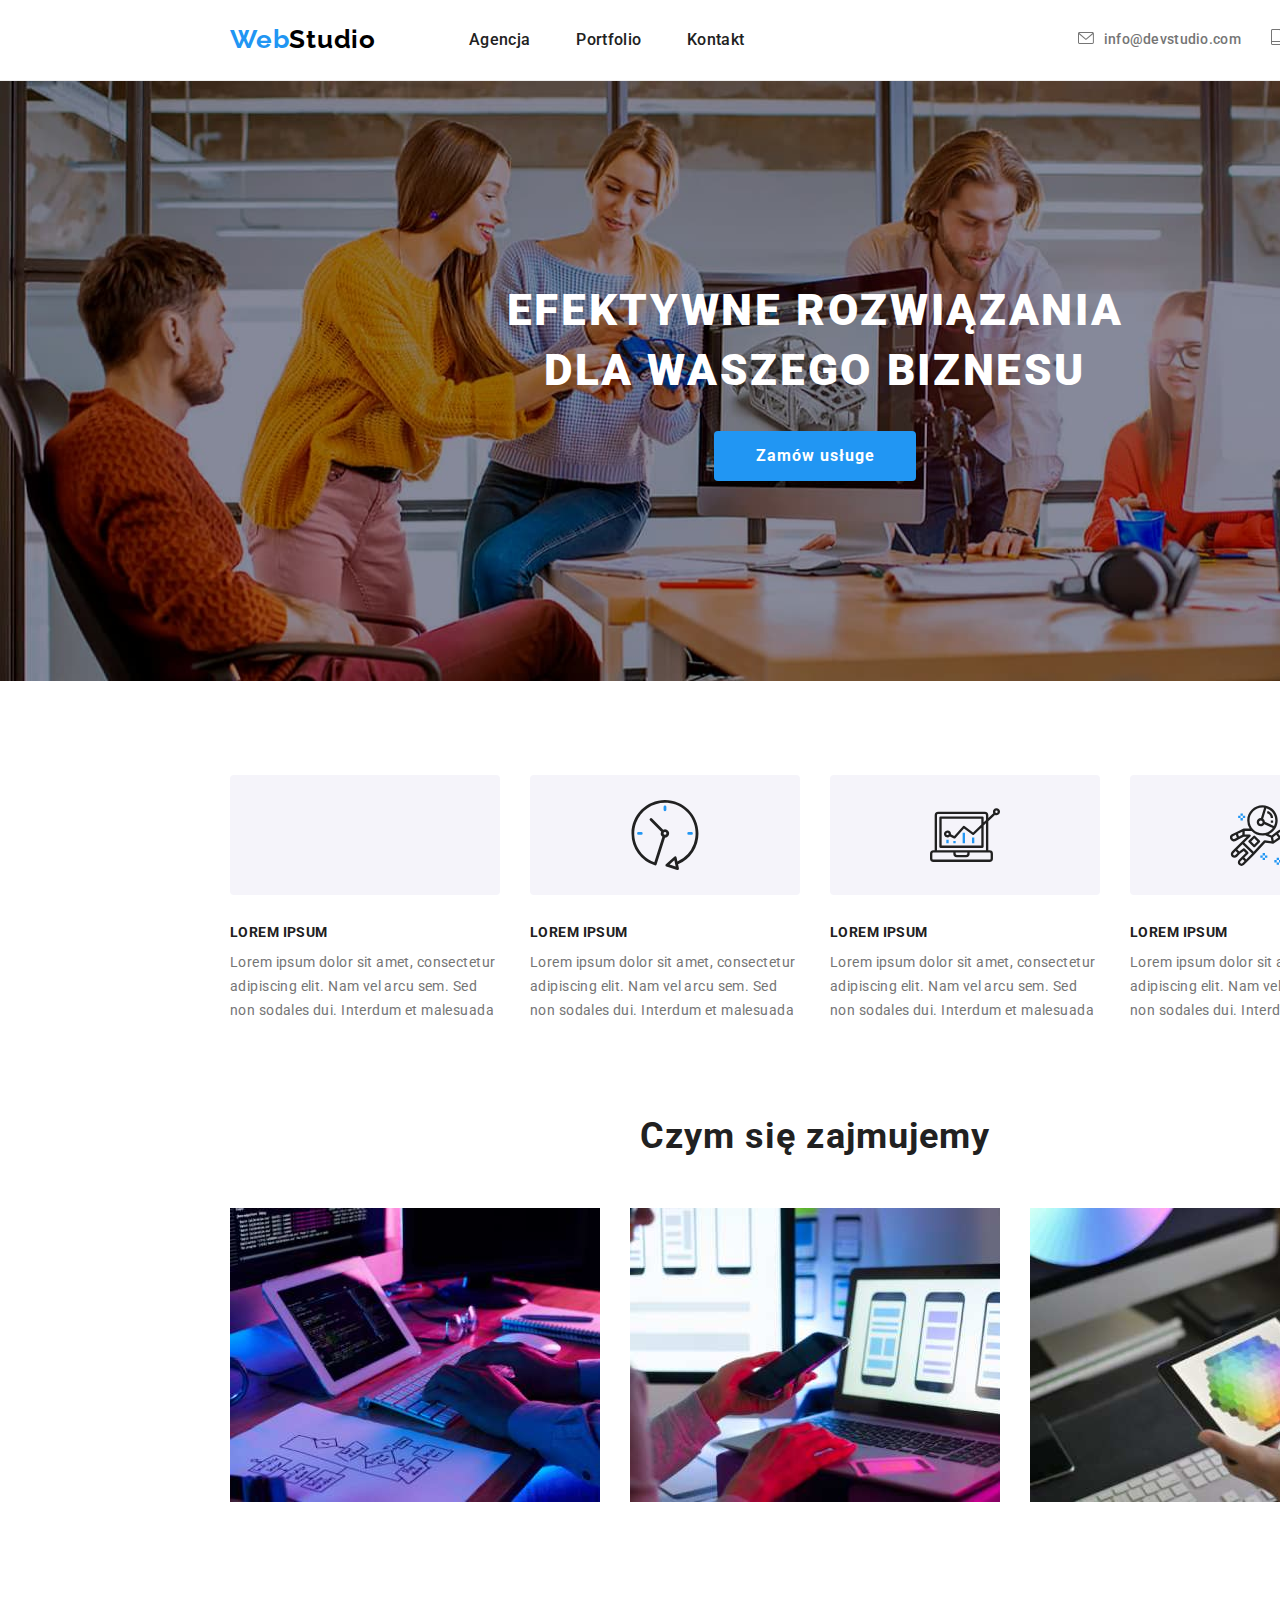
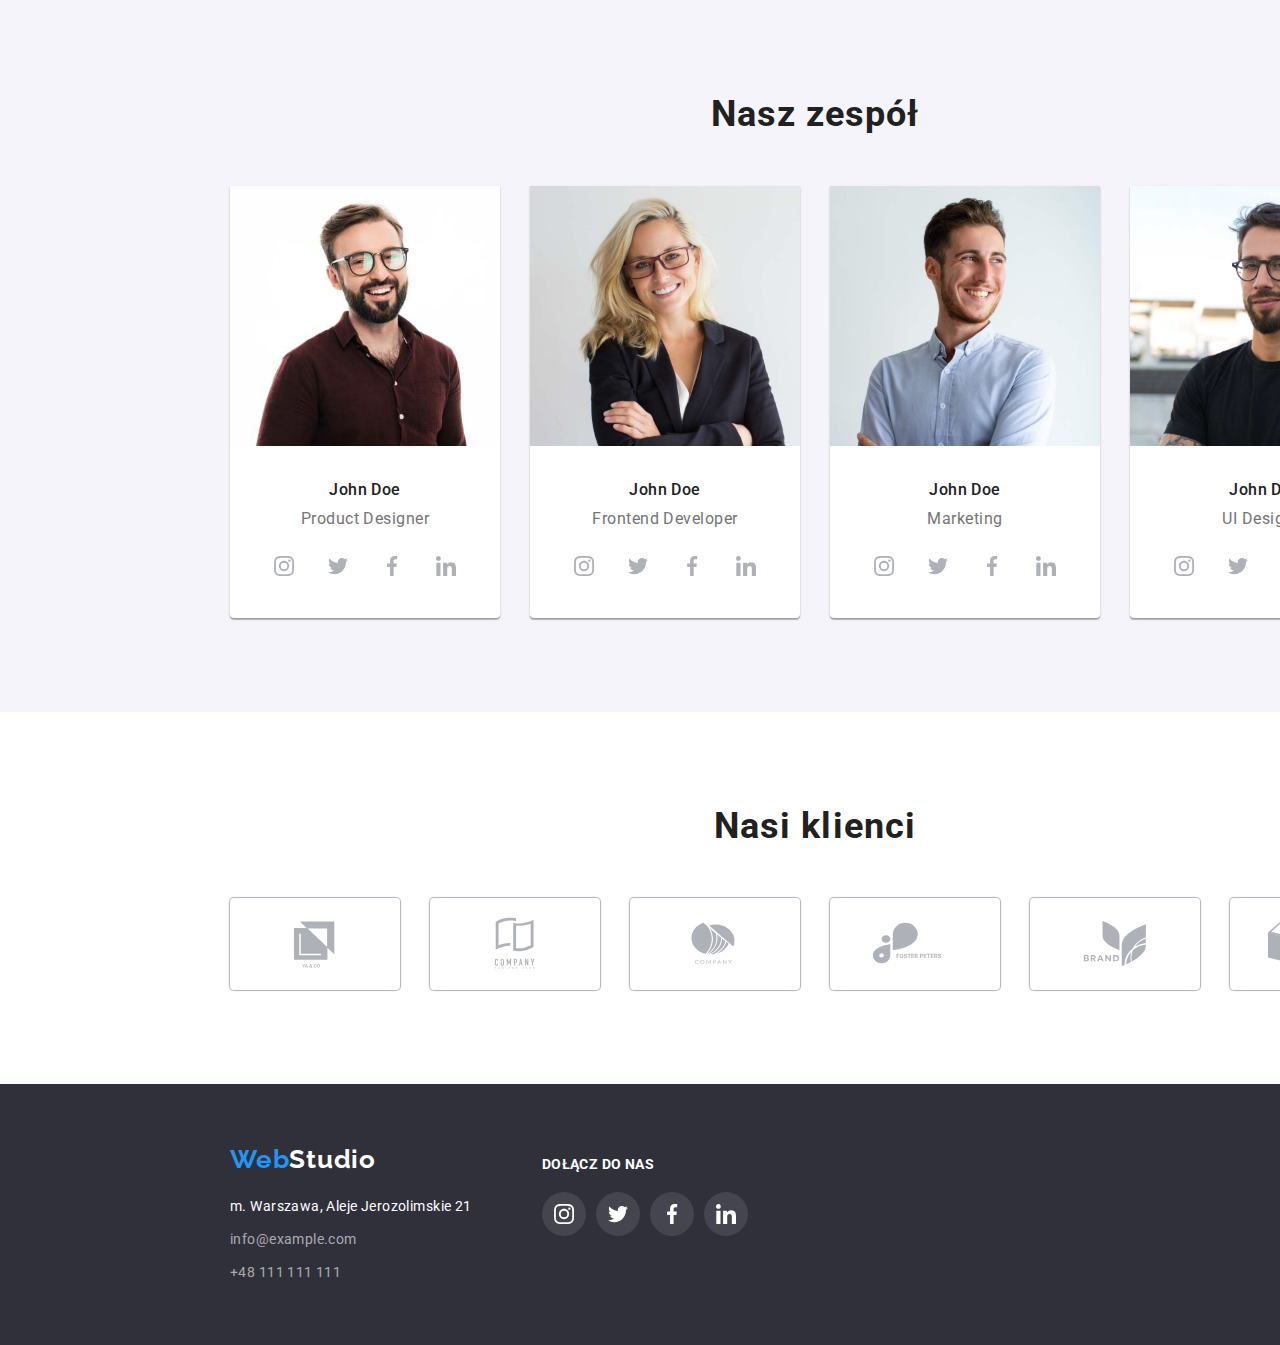
==== commit 38b3c14b: "Update index.html" ====
--- a/index.html
+++ b/index.html
@@ -20,7 +20,7 @@
   <body>
     <div class="border-header">
       <header class="heder-description container">
-        <div class="header-section">
+        <div class="header-section section">
           <a class="header-logo" href="./index.html"
             ><span class="in-logo">Web</span>Studio</a
           >
@@ -55,337 +55,419 @@
         </div>
       </header>
     </div>
-    <div>
-      <section class="descryption section">
-        <h1 class="main-header-title">
-          EFEKTYWNE ROZWIĄZANIA DLA WASZEGO BIZNESU
-        </h1>
-        <button class="main-button" type="button">Zamów usługe</button>
-      </section>
+
+    <div class="descryption">
+      <div class="container">
+        <section class="section0 section">
+          <h1 class="main-header-title">
+            EFEKTYWNE ROZWIĄZANIA DLA WASZEGO BIZNESU
+          </h1>
+          <button class="main-button" type="button">Zamów usługe</button>
+        </section>
+      </div>
     </div>
 
-    <main class="container">
-      <section class="section1-style section">
-        <div class="p-icon-style">
-          <ul class="p-icons">
-            <li class="p-icon">
-              <svg width="70px">
-                <use href="./images/icons.svg#icon-antena"></use>
-              </svg>
-            </li>
-            <li class="p-icon">
-              <svg width="70px">
-                <use href="./images/icons.svg#icon-clock"></use>
-              </svg>
-            </li>
-            <li class="p-icon">
-              <svg width="70px">
-                <use href="./images/icons.svg#icon-diagram"></use>
-              </svg>
-            </li>
-            <li class="p-icon">
-              <svg width="70px">
-                <use href="./images/icons.svg#icon-astronaut"></use>
+    <main>
+      <div class="container">
+        <section class="section1-style section">
+          <div class="p-icon-style">
+            <ul class="p-icons">
+              <li class="p-icon">
+                <svg width="70px">
+                  <use href="./images/icons.svg#icon-antena"></use>
+                </svg>
+              </li>
+              <li class="p-icon">
+                <svg width="70px">
+                  <use href="./images/icons.svg#icon-clock"></use>
+                </svg>
+              </li>
+              <li class="p-icon">
+                <svg width="70px">
+                  <use href="./images/icons.svg#icon-diagram"></use>
+                </svg>
+              </li>
+              <li class="p-icon">
+                <svg width="70px">
+                  <use href="./images/icons.svg#icon-astronaut"></use>
+                </svg>
+              </li>
+            </ul>
+          </div>
+          <ul class="paragraph-style">
+            <li>
+              <h4 class="paragraph-title">LOREM IPSUM</h4>
+              <p class="paragraph-text">
+                Lorem ipsum dolor sit amet, consectetur adipiscing elit. Nam vel
+                arcu sem. Sed non sodales dui. Interdum et malesuada
+              </p>
+            </li>
+            <li>
+              <h4 class="paragraph-title">LOREM IPSUM</h4>
+              <p class="paragraph-text">
+                Lorem ipsum dolor sit amet, consectetur adipiscing elit. Nam vel
+                arcu sem. Sed non sodales dui. Interdum et malesuada
+              </p>
+            </li>
+            <li>
+              <h4 class="paragraph-title">LOREM IPSUM</h4>
+              <p class="paragraph-text">
+                Lorem ipsum dolor sit amet, consectetur adipiscing elit. Nam vel
+                arcu sem. Sed non sodales dui. Interdum et malesuada
+              </p>
+            </li>
+            <li>
+              <h4 class="paragraph-title">LOREM IPSUM</h4>
+              <p class="paragraph-text">
+                Lorem ipsum dolor sit amet, consectetur adipiscing elit. Nam vel
+                arcu sem. Sed non sodales dui. Interdum et malesuada
+              </p>
+            </li>
+          </ul>
+        </section>
+      </div>
+
+      <div class="container">
+        <sections class="section2-style section">
+          <h2 class="section-title">Czym się zajmujemy</h2>
+
+          <ul class="work-specification">
+            <li>
+              <img
+                src="./images/computer.jpg"
+                alt="hand on keybord"
+                width="370"
+                height="294"
+              />
+            </li>
+            <li>
+              <img
+                src="./images/remote-control.jpg"
+                alt="remote control"
+                width="370"
+                height="294"
+              />
+            </li>
+            <li>
+              <img
+                src="./images/tablet.jpg"
+                alt="tablet"
+                width="370"
+                height="294"
+              />
+            </li>
+          </ul>
+        </sections>
+      </div>
+
+      <div class="team-style">
+        <div class="container">
+          <section class="section3-style section">
+            <h2 class="section-title">Nasz zespół</h2>
+            <ul class="team">
+              <li>
+                <figure class="team-item">
+                  <img
+                    src="./images/product-designer.jpg"
+                    alt="product designer"
+                    width="270"
+                    height="260"
+                  />
+                  <figcaption class="team-item-description">
+                    <h4 class="team-names">John Doe</h4>
+                    <p class="position-name">Product Designer</p>
+                    <ul class="team-social">
+                      <li class="team-social-icon">
+                        <svg
+                          class="team-social-item"
+                          width="20px"
+                          height="20px"
+                        >
+                          <use href="./images/icons.svg#icon-instagram"></use>
+                        </svg>
+                      </li>
+                      <li class="team-social-icon">
+                        <svg
+                          class="team-social-item"
+                          width="20px"
+                          height="20px"
+                        >
+                          <use href="./images/icons.svg#icon-twitter-1"></use>
+                        </svg>
+                      </li>
+                      <li class="team-social-icon">
+                        <svg
+                          class="team-social-item"
+                          width="20px"
+                          height="20px"
+                        >
+                          <use href="./images/icons.svg#icon-facebook"></use>
+                        </svg>
+                      </li>
+                      <li class="team-social-icon">
+                        <svg
+                          class="team-social-item"
+                          width="20px"
+                          height="20px"
+                        >
+                          <use href="./images/icons.svg#icon-linkedin"></use>
+                        </svg>
+                      </li>
+                    </ul>
+                  </figcaption>
+                </figure>
+              </li>
+
+              <li>
+                <figure class="team-item">
+                  <img
+                    src="./images/frontend-developer.jpg"
+                    alt="frontend-developer"
+                    width="270"
+                    height="260"
+                  />
+                  <figcaption class="team-item-description">
+                    <h4 class="team-names">John Doe</h4>
+                    <p class="position-name">Frontend Developer</p>
+                    <ul class="team-social">
+                      <li class="team-social-icon">
+                        <svg
+                          class="team-social-item"
+                          width="20px"
+                          height="20px"
+                        >
+                          <use href="./images/icons.svg#icon-instagram"></use>
+                        </svg>
+                      </li>
+                      <li class="team-social-icon">
+                        <svg
+                          class="team-social-item"
+                          width="20px"
+                          height="20px"
+                        >
+                          <use href="./images/icons.svg#icon-twitter-1"></use>
+                        </svg>
+                      </li>
+                      <li class="team-social-icon">
+                        <svg
+                          class="team-social-item"
+                          width="20px"
+                          height="20px"
+                        >
+                          <use href="./images/icons.svg#icon-facebook"></use>
+                        </svg>
+                      </li>
+                      <li class="team-social-icon">
+                        <svg
+                          class="team-social-item"
+                          width="20px"
+                          height="20px"
+                        >
+                          <use href="./images/icons.svg#icon-linkedin"></use>
+                        </svg>
+                      </li>
+                    </ul>
+                  </figcaption>
+                </figure>
+              </li>
+              <li>
+                <figure class="team-item">
+                  <img
+                    src="./images/marketing.jpg"
+                    alt="marketing"
+                    width="270"
+                    height="260"
+                  />
+                  <figcaption class="team-item-description">
+                    <h4 class="team-names">John Doe</h4>
+                    <p class="position-name">Marketing</p>
+                    <ul class="team-social">
+                      <li class="team-social-icon">
+                        <svg
+                          class="team-social-item"
+                          width="20px"
+                          height="20px"
+                        >
+                          <use href="./images/icons.svg#icon-instagram"></use>
+                        </svg>
+                      </li>
+                      <li class="team-social-icon">
+                        <svg
+                          class="team-social-item"
+                          width="20px"
+                          height="20px"
+                        >
+                          <use href="./images/icons.svg#icon-twitter-1"></use>
+                        </svg>
+                      </li>
+                      <li class="team-social-icon">
+                        <svg
+                          class="team-social-item"
+                          width="20px"
+                          height="20px"
+                        >
+                          <use href="./images/icons.svg#icon-facebook"></use>
+                        </svg>
+                      </li>
+                      <li class="team-social-icon">
+                        <svg
+                          class="team-social-item"
+                          width="20px"
+                          height="20px"
+                        >
+                          <use href="./images/icons.svg#icon-linkedin"></use>
+                        </svg>
+                      </li>
+                    </ul>
+                  </figcaption>
+                </figure>
+              </li>
+              <li>
+                <figure class="team-item">
+                  <img
+                    src="./images/ui-designer.jpg"
+                    alt="ui-designer"
+                    width="270"
+                    height="260"
+                  />
+                  <figcaption class="team-item-description">
+                    <h4 class="team-names">John Doe</h4>
+                    <p class="position-name">UI Designer</p>
+                    <ul class="team-social">
+                      <li class="team-social-icon">
+                        <svg
+                          class="team-social-item"
+                          width="20px"
+                          height="20px"
+                        >
+                          <use href="./images/icons.svg#icon-instagram"></use>
+                        </svg>
+                      </li>
+                      <li class="team-social-icon">
+                        <svg
+                          class="team-social-item"
+                          width="20px"
+                          height="20px"
+                        >
+                          <use href="./images/icons.svg#icon-twitter-1"></use>
+                        </svg>
+                      </li>
+                      <li class="team-social-icon">
+                        <svg
+                          class="team-social-item"
+                          width="20px"
+                          height="20px"
+                        >
+                          <use href="./images/icons.svg#icon-facebook"></use>
+                        </svg>
+                      </li>
+                      <li class="team-social-icon">
+                        <svg
+                          class="team-social-item"
+                          width="20px"
+                          height="20px"
+                        >
+                          <use href="./images/icons.svg#icon-linkedin"></use>
+                        </svg>
+                      </li>
+                    </ul>
+                  </figcaption>
+                </figure>
+              </li>
+            </ul>
+          </section>
+        </div>
+      </div>
+
+      <div class="container">
+        <div class="customers section">
+          <h2 class="section-title">Nasi klienci</h2>
+          <ul class="client-logo-description">
+            <li class="client-logo-shield">
+              <svg class="client-logo" width="106px" height="60px">
+                <use href="./images/icons.svg#icon-first-client"></use>
+              </svg>
+            </li>
+            <li class="client-logo-shield">
+              <svg class="client-logo" width="106px" height="60px">
+                <use href="./images/icons.svg#icon-second-client"></use>
+              </svg>
+            </li>
+            <li class="client-logo-shield">
+              <svg class="client-logo" width="106px" height="60px">
+                <use href="./images/icons.svg#icon-third-client"></use>
+              </svg>
+            </li>
+            <li class="client-logo-shield">
+              <svg class="client-logo" width="106px" height="60px">
+                <use href="./images/icons.svg#icon-fourth-client"></use>
+              </svg>
+            </li>
+            <li class="client-logo-shield">
+              <svg class="client-logo" width="106px" height="60px">
+                <use href="./images/icons.svg#icon-fifth-client"></use>
+              </svg>
+            </li>
+            <li class="client-logo-shield">
+              <svg class="client-logo" width="106px" height="60px">
+                <use href="./images/icons.svg#icon-sixth-client"></use>
               </svg>
             </li>
           </ul>
         </div>
-        <ul class="paragraph-style">
-          <li>
-            <h4 class="paragraph-title">LOREM IPSUM</h4>
-            <p class="paragraph-text">
-              Lorem ipsum dolor sit amet, consectetur adipiscing elit. Nam vel
-              arcu sem. Sed non sodales dui. Interdum et malesuada
-            </p>
-          </li>
-          <li>
-            <h4 class="paragraph-title">LOREM IPSUM</h4>
-            <p class="paragraph-text">
-              Lorem ipsum dolor sit amet, consectetur adipiscing elit. Nam vel
-              arcu sem. Sed non sodales dui. Interdum et malesuada
-            </p>
-          </li>
-          <li>
-            <h4 class="paragraph-title">LOREM IPSUM</h4>
-            <p class="paragraph-text">
-              Lorem ipsum dolor sit amet, consectetur adipiscing elit. Nam vel
-              arcu sem. Sed non sodales dui. Interdum et malesuada
-            </p>
-          </li>
-          <li>
-            <h4 class="paragraph-title">LOREM IPSUM</h4>
-            <p class="paragraph-text">
-              Lorem ipsum dolor sit amet, consectetur adipiscing elit. Nam vel
-              arcu sem. Sed non sodales dui. Interdum et malesuada
-            </p>
-          </li>
-        </ul>
-      </section>
-
-      <sections class="section2-style section">
-        <h2 class="section-title">Czym się zajmujemy</h2>
-
-        <ul class="work-specification">
-          <li>
-            <img
-              src="./images/computer.jpg"
-              alt="hand on keybord"
-              width="370"
-              height="294"
-            />
-          </li>
-          <li>
-            <img
-              src="./images/remote-control.jpg"
-              alt="remote control"
-              width="370"
-              height="294"
-            />
-          </li>
-          <li>
-            <img
-              src="./images/tablet.jpg"
-              alt="tablet"
-              width="370"
-              height="294"
-            />
-          </li>
-        </ul>
-      </sections>
-
-      <section class="section3-style section">
-        <h2 class="section-title">Nasz zespół</h2>
-        <ul class="team">
-          <li>
-            <figure class="team-item">
-              <img
-                src="./images/product-designer.jpg"
-                alt="product designer"
-                width="270"
-                height="260"
-              />
-              <figcaption class="team-item-description">
-                <h4 class="team-names">John Doe</h4>
-                <p class="position-name">Product Designer</p>
-                <ul class="team-social">
-                  <li class="team-social-icon">
-                    <svg class="team-social-item" width="20px" height="20px">
-                      <use href="./images/icons.svg#icon-instagram"></use>
-                    </svg>
-                  </li>
-                  <li class="team-social-icon">
-                    <svg class="team-social-item" width="20px" height="20px">
-                      <use href="./images/icons.svg#icon-twitter-1"></use>
-                    </svg>
-                  </li>
-                  <li class="team-social-icon">
-                    <svg class="team-social-item" width="20px" height="20px">
-                      <use href="./images/icons.svg#icon-facebook"></use>
-                    </svg>
-                  </li>
-                  <li class="team-social-icon">
-                    <svg class="team-social-item" width="20px" height="20px">
-                      <use href="./images/icons.svg#icon-linkedin"></use>
-                    </svg>
-                  </li>
-                </ul>
-              </figcaption>
-            </figure>
-          </li>
-
-          <li>
-            <figure class="team-item">
-              <img
-                src="./images/frontend-developer.jpg"
-                alt="frontend-developer"
-                width="270"
-                height="260"
-              />
-              <figcaption class="team-item-description">
-                <h4 class="team-names">John Doe</h4>
-                <p class="position-name">Frontend Developer</p>
-                <ul class="team-social">
-                  <li class="team-social-icon">
-                    <svg class="team-social-item" width="20px" height="20px">
-                      <use href="./images/icons.svg#icon-instagram"></use>
-                    </svg>
-                  </li>
-                  <li class="team-social-icon">
-                    <svg class="team-social-item" width="20px" height="20px">
-                      <use href="./images/icons.svg#icon-twitter-1"></use>
-                    </svg>
-                  </li>
-                  <li class="team-social-icon">
-                    <svg class="team-social-item" width="20px" height="20px">
-                      <use href="./images/icons.svg#icon-facebook"></use>
-                    </svg>
-                  </li>
-                  <li class="team-social-icon">
-                    <svg class="team-social-item" width="20px" height="20px">
-                      <use href="./images/icons.svg#icon-linkedin"></use>
-                    </svg>
-                  </li>
-                </ul>
-              </figcaption>
-            </figure>
-          </li>
-          <li>
-            <figure class="team-item">
-              <img
-                src="./images/marketing.jpg"
-                alt="marketing"
-                width="270"
-                height="260"
-              />
-              <figcaption class="team-item-description">
-                <h4 class="team-names">John Doe</h4>
-                <p class="position-name">Marketing</p>
-                <ul class="team-social">
-                  <li class="team-social-icon">
-                    <svg class="team-social-item" width="20px" height="20px">
-                      <use href="./images/icons.svg#icon-instagram"></use>
-                    </svg>
-                  </li>
-                  <li class="team-social-icon">
-                    <svg class="team-social-item" width="20px" height="20px">
-                      <use href="./images/icons.svg#icon-twitter-1"></use>
-                    </svg>
-                  </li>
-                  <li class="team-social-icon">
-                    <svg class="team-social-item" width="20px" height="20px">
-                      <use href="./images/icons.svg#icon-facebook"></use>
-                    </svg>
-                  </li>
-                  <li class="team-social-icon">
-                    <svg class="team-social-item" width="20px" height="20px">
-                      <use href="./images/icons.svg#icon-linkedin"></use>
-                    </svg>
-                  </li>
-                </ul>
-              </figcaption>
-            </figure>
-          </li>
-          <li>
-            <figure class="team-item">
-              <img
-                src="./images/ui-designer.jpg"
-                alt="ui-designer"
-                width="270"
-                height="260"
-              />
-              <figcaption class="team-item-description">
-                <h4 class="team-names">John Doe</h4>
-                <p class="position-name">UI Designer</p>
-                <ul class="team-social">
-                  <li class="team-social-icon">
-                    <svg class="team-social-item" width="20px" height="20px">
-                      <use href="./images/icons.svg#icon-instagram"></use>
-                    </svg>
-                  </li>
-                  <li class="team-social-icon">
-                    <svg class="team-social-item" width="20px" height="20px">
-                      <use href="./images/icons.svg#icon-twitter-1"></use>
-                    </svg>
-                  </li>
-                  <li class="team-social-icon">
-                    <svg class="team-social-item" width="20px" height="20px">
-                      <use href="./images/icons.svg#icon-facebook"></use>
-                    </svg>
-                  </li>
-                  <li class="team-social-icon">
-                    <svg class="team-social-item" width="20px" height="20px">
-                      <use href="./images/icons.svg#icon-linkedin"></use>
-                    </svg>
-                  </li>
-                </ul>
-              </figcaption>
-            </figure>
-          </li>
-        </ul>
-      </section>
-
-      <div class="customers section">
-        <h2 class="section-title">Nasi klienci</h2>
-        <ul class="client-logo-description">
-          <li class="client-logo-shield">
-            <svg class="client-logo" width="106px" height="60px">
-              <use href="./images/icons.svg#icon-first-client"></use>
-            </svg>
-          </li>
-          <li class="client-logo-shield">
-            <svg class="client-logo" width="106px" height="60px">
-              <use href="./images/icons.svg#icon-second-client"></use>
-            </svg>
-          </li>
-          <li class="client-logo-shield">
-            <svg class="client-logo" width="106px" height="60px">
-              <use href="./images/icons.svg#icon-third-client"></use>
-            </svg>
-          </li>
-          <li class="client-logo-shield">
-            <svg class="client-logo" width="106px" height="60px">
-              <use href="./images/icons.svg#icon-fourth-client"></use>
-            </svg>
-          </li>
-          <li class="client-logo-shield">
-            <svg class="client-logo" width="106px" height="60px">
-              <use href="./images/icons.svg#icon-fifth-client"></use>
-            </svg>
-          </li>
-          <li class="client-logo-shield">
-            <svg class="client-logo" width="106px" height="60px">
-              <use href="./images/icons.svg#icon-sixth-client"></use>
-            </svg>
-          </li>
-        </ul>
       </div>
     </main>
+
     <footer class="footer-style">
       <div class="container">
-        <div class="address-box">
-          <a class="footer-logo" href="./index.html"
-            ><span class="in-logo">Web</span>Studio</a
-          >
-          <address class="address-description">
-            <ul class="addres">
-              <li class="adress-style">m. Warszawa, Aleje Jerozolimskie 21</li>
-              <li>
-                <a class="footer-contact" href="mailto:info@example.com"
-                  >info@example.com</a
-                >
-              </li>
-              <li>
-                <a class="footer-contact" href="tel:+48111111111"
-                  >+48 111 111 111</a
-                >
+        <div class="footer-section section">
+          <div class="address-box">
+            <a class="footer-logo" href="./index.html"
+              ><span class="in-logo">Web</span>Studio</a
+            >
+            <address class="address-description">
+              <ul class="addres">
+                <li class="adress-style">
+                  m. Warszawa, Aleje Jerozolimskie 21
+                </li>
+                <li>
+                  <a class="footer-contact" href="mailto:info@example.com"
+                    >info@example.com</a
+                  >
+                </li>
+                <li>
+                  <a class="footer-contact" href="tel:+48111111111"
+                    >+48 111 111 111</a
+                  >
+                </li>
+              </ul>
+            </address>
+          </div>
+          <div class="footer-social-links">
+            <h4 class="footer-social-title">Dołącz do nas</h4>
+            <ul class="social-icon">
+              <li class="social-shield">
+                <svg class="social-item" width="20px" height="20px">
+                  <use href="./images/icons.svg#icon-instagram"></use>
+                </svg>
+              </li>
+              <li class="social-shield">
+                <svg class="social-item" width="20px" height="20px">
+                  <use href="./images/icons.svg#icon-twitter-1"></use>
+                </svg>
+              </li>
+              <li class="social-shield">
+                <svg class="social-item" width="20px" height="20px">
+                  <use href="./images/icons.svg#icon-facebook"></use>
+                </svg>
+              </li>
+              <li class="social-shield">
+                <svg class="social-item" width="20px" height="20px">
+                  <use href="./images/icons.svg#icon-linkedin"></use>
+                </svg>
               </li>
             </ul>
-          </address>
-        </div>
-        <div class="footer-social-links">
-          <h4 class="footer-social-title">Dołącz do nas</h4>
-          <ul class="social-icon">
-            <li class="social-shield">
-              <svg class="social-item" width="20px" height="20px">
-                <use href="./images/icons.svg#icon-instagram"></use>
-              </svg>
-            </li>
-            <li class="social-shield">
-              <svg class="social-item" width="20px" height="20px">
-                <use href="./images/icons.svg#icon-twitter-1"></use>
-              </svg>
-            </li>
-            <li class="social-shield">
-              <svg class="social-item" width="20px" height="20px">
-                <use href="./images/icons.svg#icon-facebook"></use>
-              </svg>
-            </li>
-            <li class="social-shield">
-              <svg class="social-item" width="20px" height="20px">
-                <use href="./images/icons.svg#icon-linkedin"></use>
-              </svg>
-            </li>
-          </ul>
+          </div>
         </div>
       </div>
     </footer>
--- a/css/styles.css
+++ b/css/styles.css
@@ -1,17 +1,40 @@
 :root {
-  --primary-color: rgba(117, 117, 117, 1);
-  --secondary-color: rgba(255, 255, 255, 1);
-  --semi-white-color: rgba(255, 255, 255, 0.6);
-  --dark-grey-color: rgba(255, 255, 255, 0.1);
+  --secondary-black: rgba(0, 0, 0, 1);
   --primary-black: rgba(33, 33, 33, 1);
   --blue-color: rgba(33, 150, 243, 1);
-  --main-button-color: rgba(245, 244, 250, 1);
-  --secondary-black: rgba(0, 0, 0, 1);
+  --second-dark: rgba(47, 48, 58, 0.4);
+  --dark-color: rgba(47, 48, 58, 1);
+  --primary-color: rgba(117, 117, 117, 1);
+  --secondary-grey: rgba(175, 177, 184, 1);
   --header-background-color: rgba(236, 236, 236, 1);
-  --dark-color: rgba(47, 48, 58, 1);
-  --second-dark: rgba(47, 48, 58, 0.4);
   --grey-color: rgba(238, 238, 238, 1);
-  --secondary-grey: rgba(175, 177, 184, 1);
+  --white-color: rgba(245, 244, 250, 1);
+  --dark-grey-color: rgba(255, 255, 255, 0.1);
+  --semi-white-color: rgba(255, 255, 255, 0.6);
+  --secondary-color: rgba(255, 255, 255, 1);
+
+  /* shadow colors */
+  /* --grey-0-01: rgba(0 0 0 0.01);
+  --grey-0-06: rgba(0 0 0 0.06);
+  --grey-0-08: rgba(0 0 0 0.08);
+  --grey-0-12: rgba(0 0 0 0.12);
+  --grey-0-14: rgba(0 0 0 0.14);
+  --grey-0-15: rgba(0 0 0 0.15);
+  --grey-0-16: rgba(0 0 0 0.16);
+  --grey-0-15: rgba(0 0 0 0.15);
+  --grey-0-15: rgba(0 0 0 0.15);
+  --grey-0-20: rgba(0 0 0 0.2); */
+
+
+
+}
+
+
+*,
+*::after,
+*::before {
+  margin: 0;
+  padding: 0;
 }
 
 body {
@@ -21,6 +44,7 @@
   width: 1600px;
   margin: auto;
 }
+
 .menu {
   color: var(--primary-black);
   font-size: 16px;
@@ -108,11 +132,6 @@
   color: var(--blue-color);
 }
 
-.descryption {
-  /* background-color: var(--dark-color), */
-  /* var(--second-dark); */
-}
-
 .header-logo {
   font-family: "Raleway";
   color: var(--secondary-black);
@@ -149,12 +168,12 @@
 
   border: none;
   border-radius: 4px;
-  box-shadow: 0 4 4 0 rgb(0 0 0 0.15);
+  box-shadow: 0 4 4 0 rgba(0 0 0 0.15);
 }
 
 .main-button:hover,
 .main-button:focus {
-  background-color: var(--main-button-color);
+  background-color: var(--white-color);
   color: var(--blue-color);
 }
 
@@ -166,7 +185,7 @@
   line-height: 1.62;
   color: var(--primary-black);
   letter-spacing: 0.03em;
-  background-color: var(--main-button-color);
+  background-color: var(--white-color);
   border: none;
   border-radius: 4px;
 }
@@ -174,6 +193,7 @@
 .button:hover,
 .button:focus {
   background-color: var(--blue-color);
+  color: var(--secondary-color);
   box-shadow: 0 2px 2px 0 rgba(0, 0, 0, 0.12), 0 1px 2px 0 rgba(0, 0, 0, 0.08),
     0 3px 1px 0 rgba(0, 0, 0, 0.01);
 }
@@ -234,15 +254,13 @@
   margin: 0;
   width: 1200px;
   margin-left: 215px;
-  /* padding-left: 15px; */
+ 
 }
 
 .section {
   width: 1170px;
 
-  padding-top: 94px;
-  padding-bottom: 94px;
-  margin: 0;
+  padding: 94px 15px;
 }
 
 .border-header {
@@ -255,12 +273,12 @@
 }
 
 .header-section {
+  padding-top: 0;
+  padding-bottom: 0;
   width: 1170px;
-
-  display: flex;
-  flex-direction: row;
-  align-items: center;
-  /* justify-content: flex-start; */
+  display: flex;
+  flex-direction: row;
+  align-items: center;
   justify-content: space-between;
 }
 
@@ -279,30 +297,33 @@
   display: flex;
   flex-direction: row;
   gap: 30px;
-  padding: 0;
+
   /* margin-left: 340px; */
 }
 
 .descryption {
-  margin: 0;
-  display: flex;
-  flex-direction: column;
-  align-items: center;
-  width: 696px;
-  justify-content: center;
-  padding-left: 452px;
-  padding-right: 452px;
+  max-width: 1600px;
+  background-color: var(--second-dark);
+  background-image: url(../images/background-main-button.jpg);
+}
+
+.section0 {
+  display: flex;
+  flex-direction: column;
+  align-items: center;
+  text-align: center;
+  justify-content: center;
+  gap: 30px;
+  /* padding-left: 452px;
+  padding-right: 452px; */
   padding-top: 200px;
   padding-bottom: 200px;
-  gap: 30px;
-  background-color: var(--second-dark);
-  background-image: url(../images/background-main-button.jpg);
-}
+}
+
 .main-header-title {
-  margin: 0;
-  text-align: center;
-  display: flex;
-  justify-content: space-between;
+  width: 696px;
+  display: flex;
+  justify-content: center;
 }
 
 .main-button {
@@ -338,7 +359,6 @@
 }
 
 .section1-style {
-  margin: 0;
   display: flex;
   flex-direction: column;
   gap: 30px;
@@ -362,14 +382,11 @@
 }
 
 .section3-style {
-  margin: 0;
-
   display: flex;
   flex-direction: column;
   gap: 50px;
   text-align: center;
   align-items: center;
-  background-color: var(--main-button-color);
 }
 
 .team-item {
@@ -427,15 +444,16 @@
 }
 .portfolio-item {
   width: 370px;
-  /* border-bottom: 1px solid; */
+
   border-bottom: 1px solid;
   border-color: var(--grey-color);
-  box-shadow: 0 0 1px 1px rgba(238, 238, 238, 1);
+  box-shadow: 0 0 1px 1px var(--grey-color);
   /* background-color: rgba(255, 255, 255, 1); */
 }
 
 .portfolio-item:hover,
 .portfolio-item:focus {
+  cursor: pointer;
   box-shadow: 1px 4px 6px 0px rgba(0, 0, 0, 0.16),
     0px 4px 4px 0px rgba(0, 0, 0, 0.06), 1px 1px 1px 0px rgba(0, 0, 0, 0.12);
 }
@@ -466,9 +484,14 @@
 }
 
 .footer-style .container {
-  margin: 0;
-  padding-left: 30px;
-  /* padding-left=15px[.container]+15px[<main> .section] */
+}
+
+.footer-section {
+  padding-top: 0;
+  padding-bottom: 0;
+  padding-left: 15px;
+  font-style: inherit;
+  font-family: inherit;
   display: flex;
   flex-direction: row;
   gap: 70px;
@@ -490,14 +513,6 @@
 }
 .phone-icon {
   margin-right: 10px;
-
-  /* margin-left: 10px; */
-
-  /* fill: blue; */
-
-  /* color: var(--blue-color);
-  --color2: var(--blue-color)
-  --color1: var(--blue-color) */
 }
 
 .customers {
@@ -538,7 +553,7 @@
   height: 120px;
   display: flex;
   justify-content: center;
-  background-color: var(--main-button-color);
+  background-color: var(--white-color);
   border-radius: 4px;
 }
 
@@ -546,8 +561,8 @@
   display: flex;
   flex-direction: column;
   gap: 20px;
+  /* padding top=72px-60px */
   padding-top: 12px;
-  /* padding top=72px-60px */
 }
 
 .footer-social-title {
@@ -563,7 +578,6 @@
 .footer-style {
   display: flex;
   flex-direction: row;
-  justify-content: center;
 }
 
 .social-shield {
@@ -609,8 +623,8 @@
 }
 
 .team-social {
+  /* margin-top:6px + gap:10px z powyższej sekcji=16px */
   margin-top: 6px;
-  /* margin-top:6px + gap:10px z powyższego=16px */
   justify-content: center;
   display: flex;
   flex-direction: row;
@@ -619,3 +633,7 @@
 
 .tem-social-item {
 }
+
+.team-style {
+  background-color: var(--white-color);
+}
